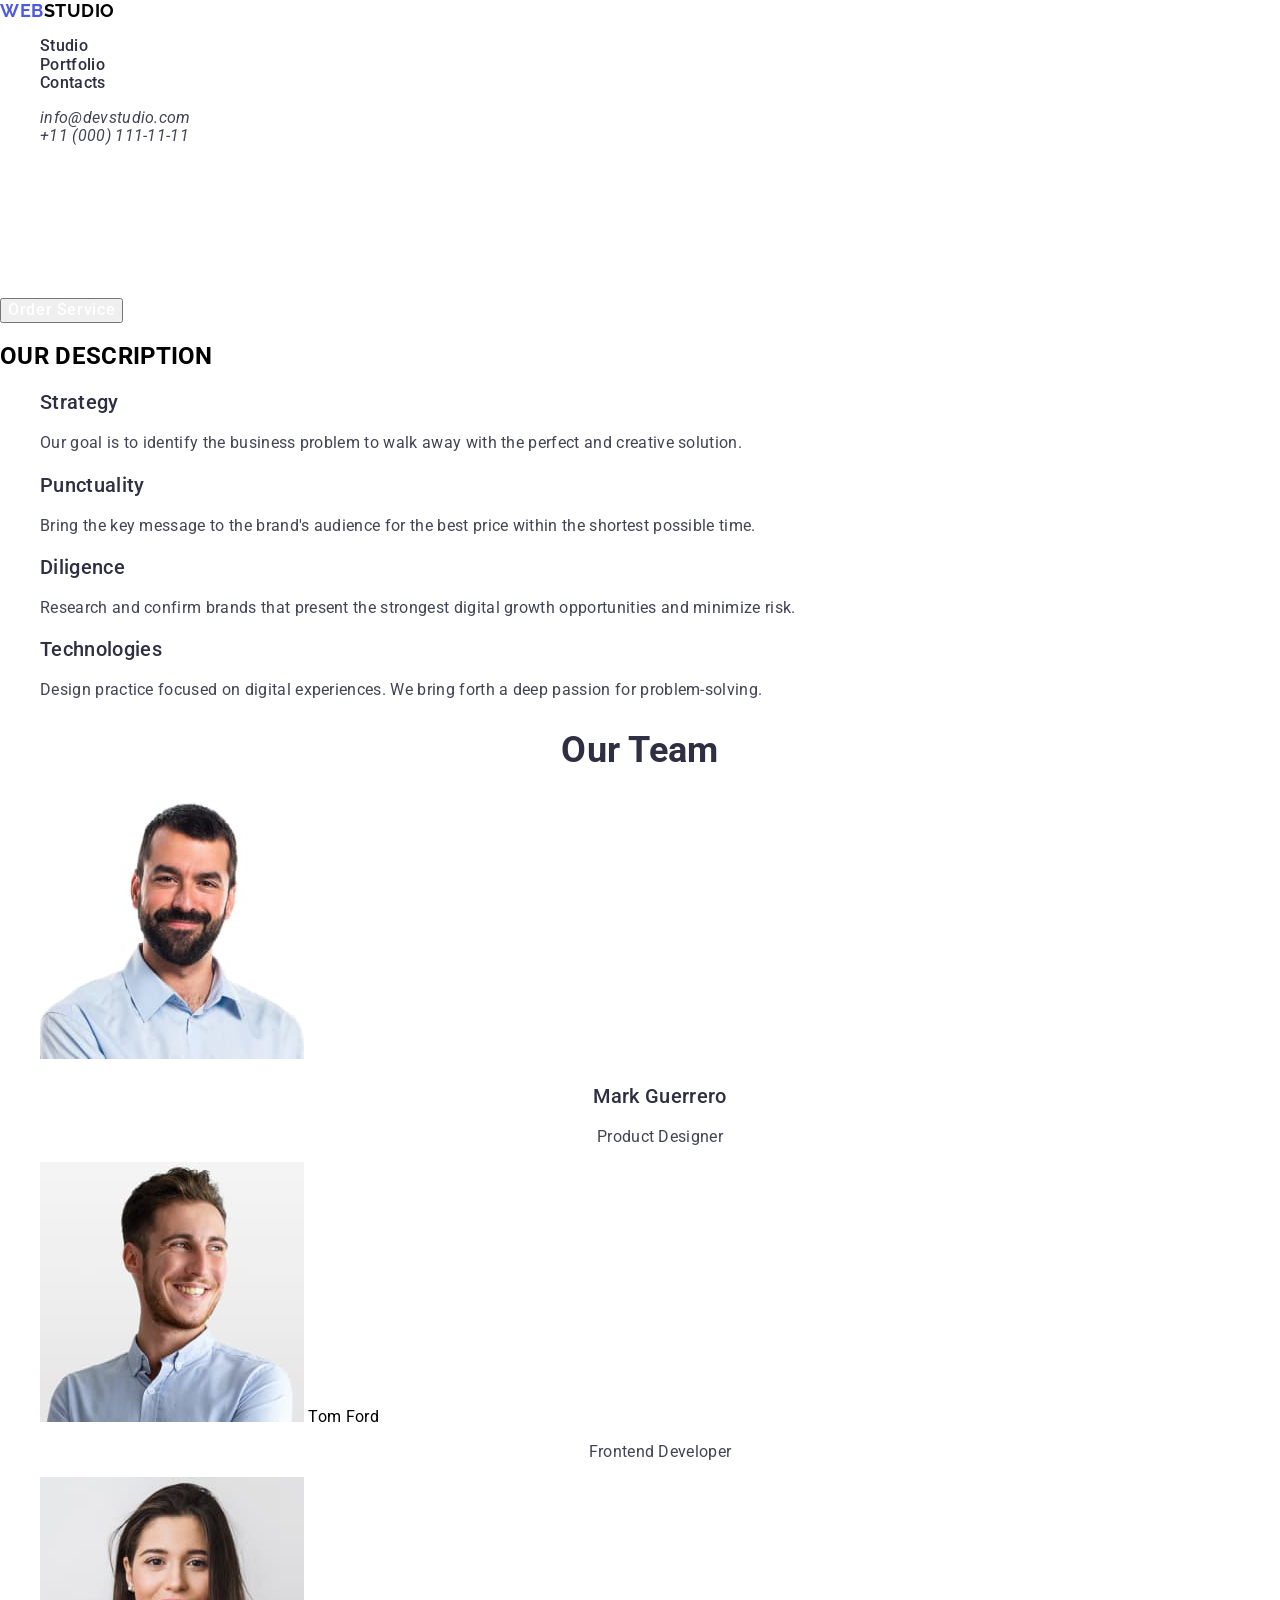
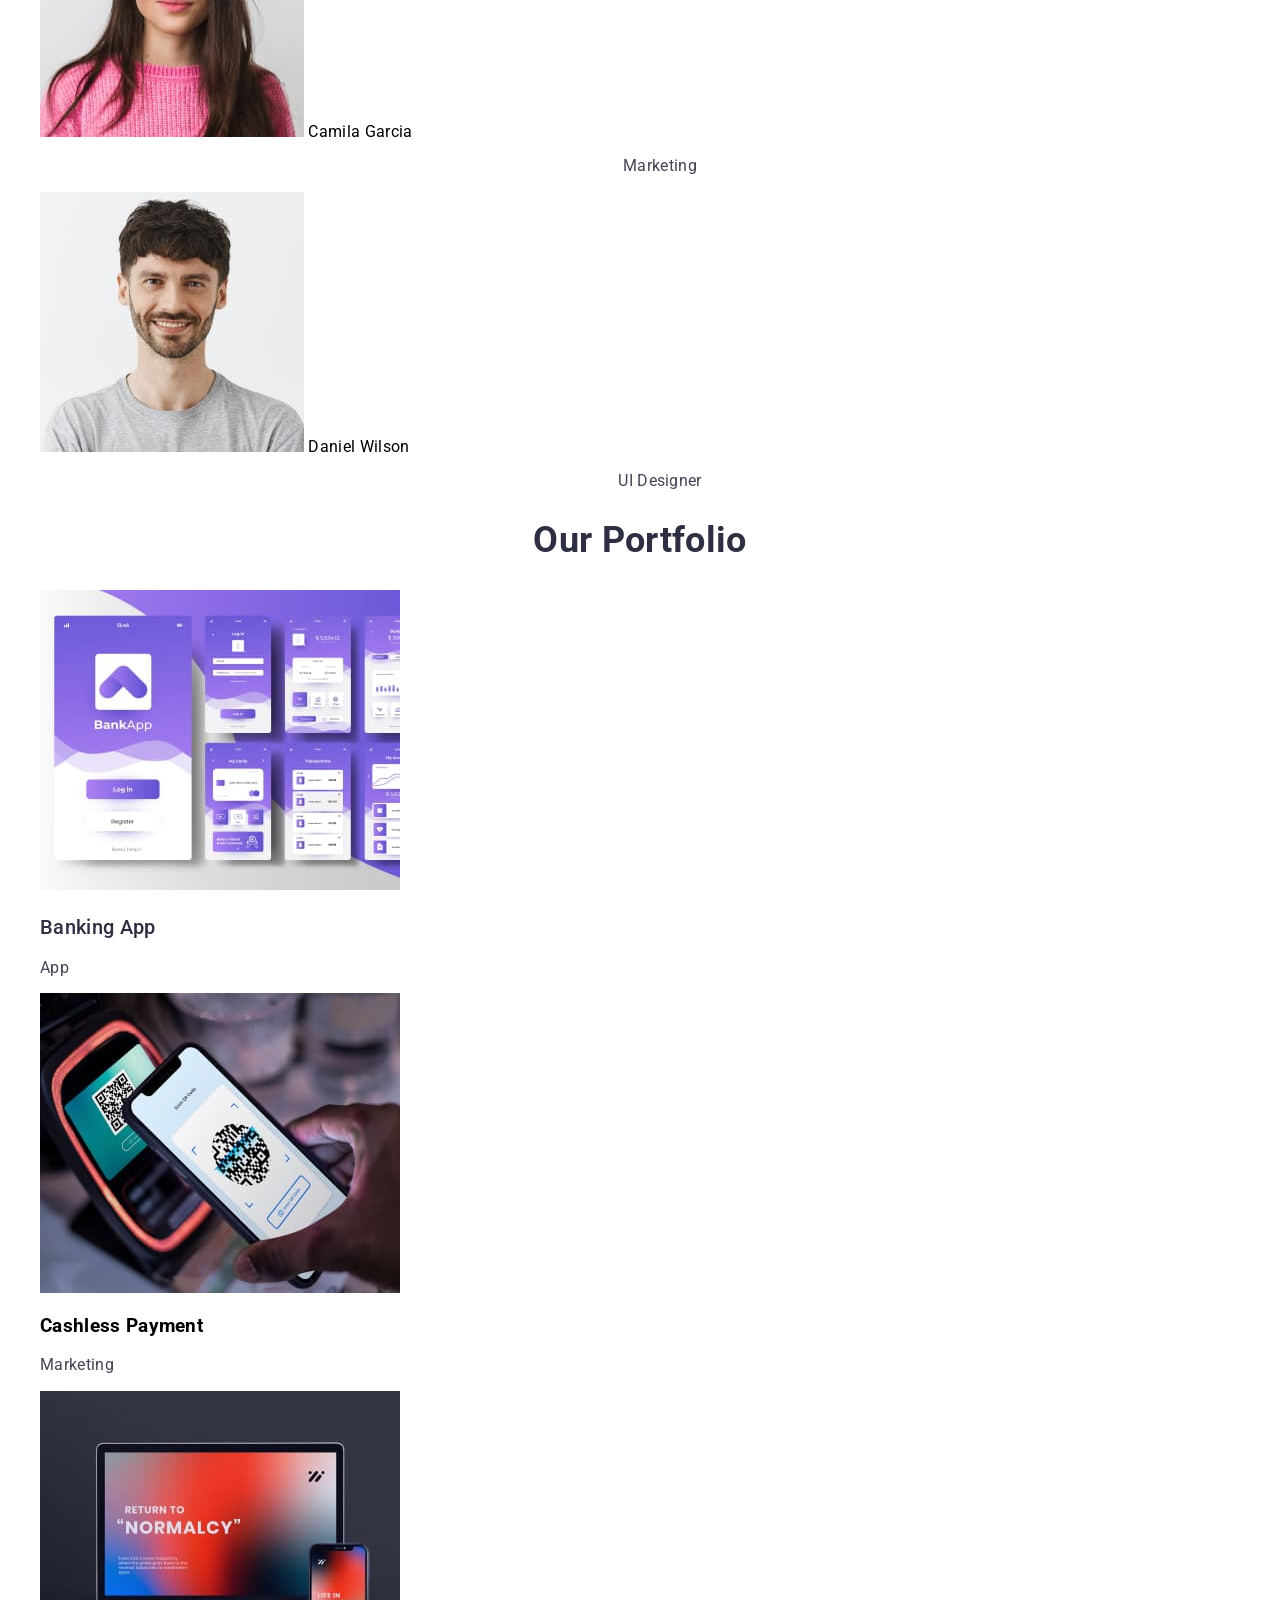
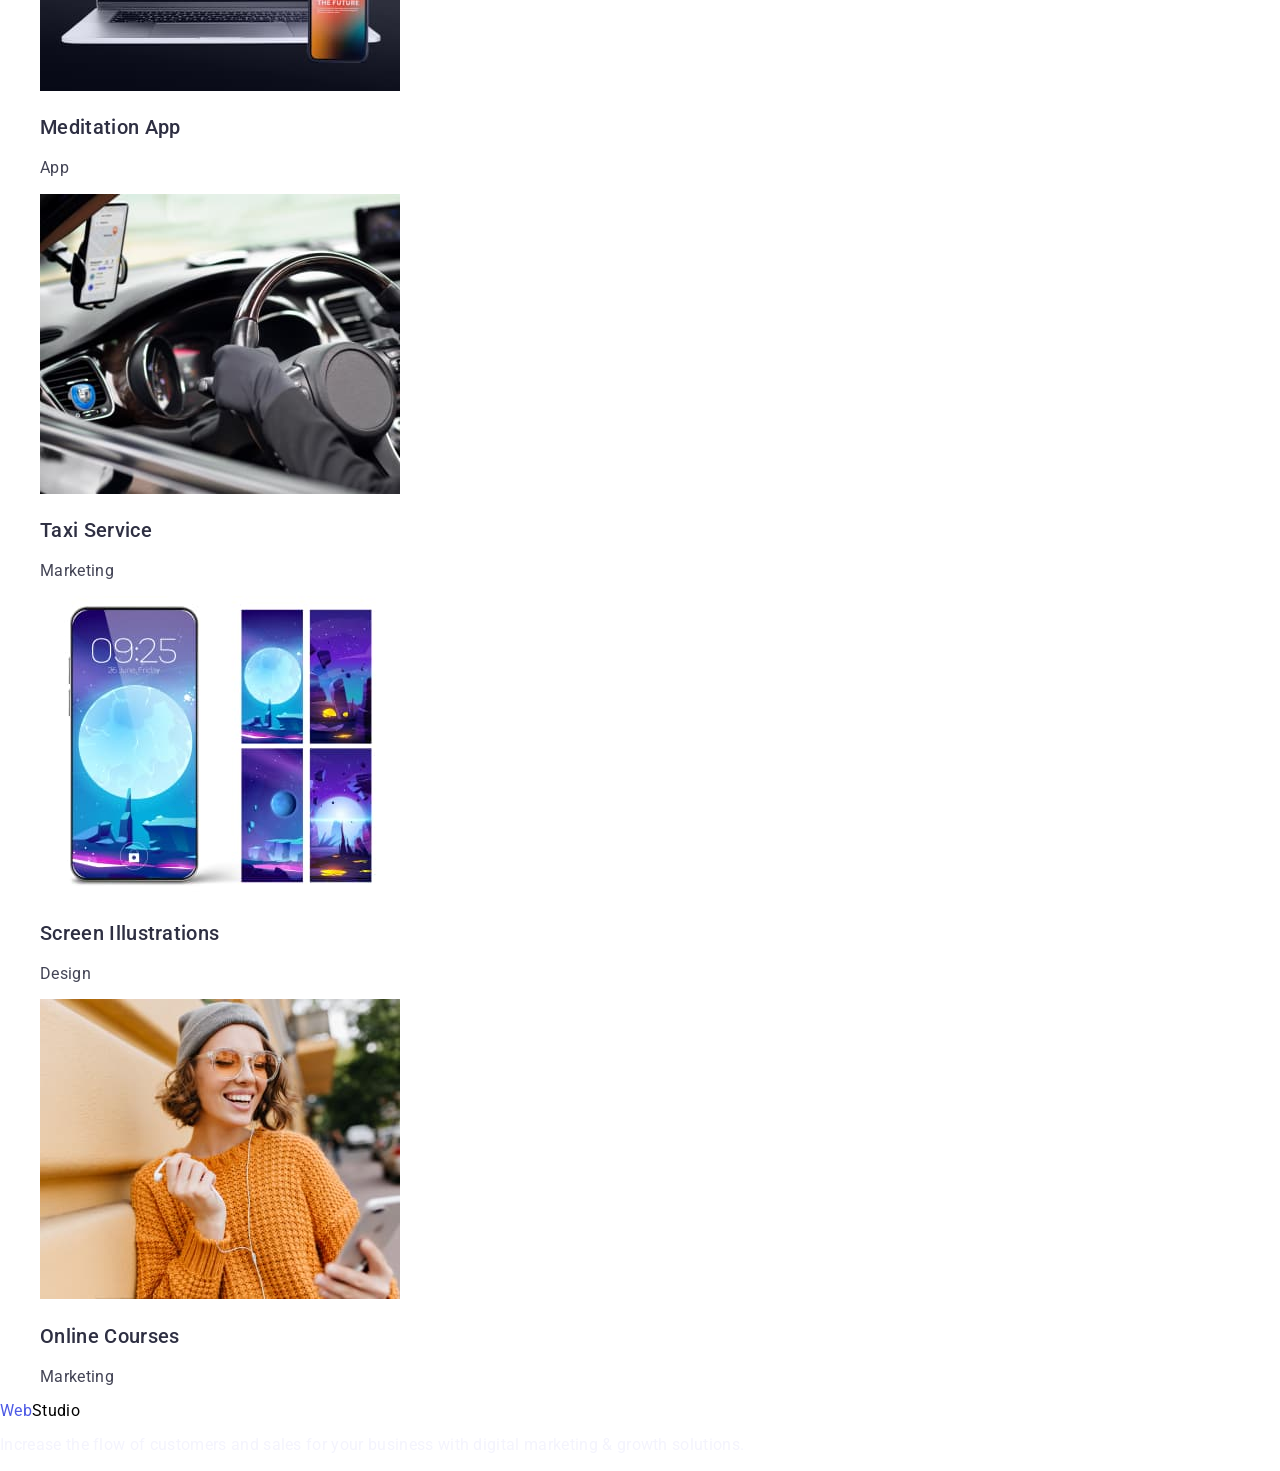
==== index.html @ 8660f46a "add all file" ====
<!DOCTYPE html>
<html lang="en">
  <head>
    <meta charset="UTF-8" />
    <meta name="viewport" content="width=device-width, initial-scale=1.0" />
    <title>Document</title>
    <link rel="preconnect" href="https://fonts.googleapis.com">
<link rel="preconnect" href="https://fonts.gstatic.com" crossorigin>
<link href="https://fonts.googleapis.com/css2?family=Raleway:wght@700&family=Roboto:wght@400;500;700&display=swap" rel="stylesheet">
 <link rel="stylesheet" href="https://cdnjs.cloudflare.com/ajax/libs/modern-normalize/3.0.1/modern-normalize.min.css"/>

 <link rel="stylesheet" href="./css/styles.css" />
   </head>
  <body>
    <!-- PAGE HEADER -->
    <header class="page-header">
      <nav class="page-nav">
        <a class="page-logo" href="./index.html">
          <span class="text-iris">Web</span>Studio
        </a>
        <ul class="menu">
          <li class="menu-item"><a class="menu-link" href="Studio">Studio</a></li>
          <li class="menu-item"><a class="menu-link" href="Portfolio">Portfolio</a></li>
          <li class="menu-item"><a class="menu-link" href="Contacts">Contacts</span></a></li>
        </ul>
      </nav>
      <address>
        <ul>
          <li>
            <a class="contacts" href="mailto:info@devstudio.com">info@devstudio.com</a>
          </li>
          <li>
            <a class="contacts" href="tel:+110001111111">+11 (000) 111-11-11</a>
          </li>
        </ul>
      </address>
    </header>

    <main>
      <section>
        <!-- HERO SECTION -->
        <h1 class="page-title">Effective Solutions for Your Business</h1>
        <button class="page-button" type="button">Order Service</button>
      </section>

      <section>
        <!-- OUR DESCRIPTION -->
        <h2>OUR DESCRIPTION</h2>
        <ul>
          <li>
            <h3 class="description-title">Strategy</h3>
            <p class="description-text">
              Our goal is to identify the business problem to walk away with the
              perfect and creative solution.
            </p>
          </li>
          <li>
            <h3 class="description-title">Punctuality</h3>
            <p class="description-text">
              Bring the key message to the brand's audience for the best price
              within the shortest possible time.
            </p>
          </li>
          <li>
            <h3 class="description-title">Diligence</h3>
            <p class="description-text">
              Research and confirm brands that present the strongest digital
              growth opportunities and minimize risk.
            </p>
          </li>
          <li>
            <h3 class="description-title">Technologies</h3>
            <p class="description-text">
              Design practice focused on digital experiences. We bring forth a
              deep passion for problem-solving.
            </p>
          </li>
        </ul>
      </section>

      <section>
        <!-- OUR TEAM -->
        <h2 class="title-team-portfolio">Our Team</h2>
        <ul>
          <li>
            <img
              src="./images/our-team/mark-guerrero.jpg"
              alt="Mark Guerrero avatar"
              width="264"
              height="260"
            />
            <h3 class="title-team-name">Mark Guerrero</h3>
            <p class="team-profession">Product Designer</p>
          </li>
          <li>
            <img
              src="./images/our-team/tom-ford.jpg"
              alt="Tom Ford avatar"
              width="264"
              height="260"
            />
            <h class="team-name"3>Tom Ford</h>
            <p class="team-profession">Frontend Developer</p>
          </li>
          <li>
            <img
              src="./images/our-team/camila-garcia.jpg"
              alt="Camila Garcia avatar"
              width="264"
              height="260"
            />
            <h class="team-name"3>Camila Garcia</h>
            <p class="team-profession">Marketing</p>
          </li>
          <li>
            <img
              src="./images/our-team/daniel-wilson.jpg"
              alt="Daniel Wilson avatar"
              width="264"
              height="260"
            />
            <h class="team-name"3>Daniel Wilson</h>
            <p class="team-profession">UI Designer</p>
          </li>
        </ul>
      </section>
      <section>
        <!-- OUR PORTFOLIO -->
        <h2 class="title-team-portfolio">Our Portfolio</h2>
      <ul>
        <li>
          <img src="./images/our-portfolio/banking-app.jpg" alt="Banking App"
          width: 360px;
height: 300px;>
          <h3 class="portfolio-subtitle">Banking App</h3>
            <p class="portfolio-description">App</p>
          </img>
        </li>
        <li>
          <img src="./images/our-portfolio/cashless-payment.jpg" alt="Cashless Payment"
          width: 360px;
height: 300px;>
          <h3>Cashless Payment</h3>
            <p class="portfolio-description">Marketing</p>
          </img>
        </li>
        <li>
          <img src="./images/our-portfolio/meditation-app.jpg" alt="Meditation App"
          width: 360px;
height: 300px;>
          <h3 class="portfolio-subtitle">Meditation App</h3>
            <p class="portfolio-description">App</p>
          </img>
        </li>
        <li>
          <img src="./images/our-portfolio/taxi-service.jpg" alt="Taxi Service"
          width: 360px;
height: 300px;>
          <h3 class="portfolio-subtitle">Taxi Service</h3>
            <p class="portfolio-description">Marketing</p>
          </img>
        </li>
        <li>
          <img src="./images/our-portfolio/screen-illustrations.jpg" alt="Screen Illustrations"
          width: 360px;
height: 300px;>
          <h3 class="portfolio-subtitle">Screen Illustrations</h3>
            <p class="portfolio-description">Design</p>
          </img>
        </li>
        <li>
          <img src="./images/our-portfolio/online-courses.jpg" alt="Online Courses"
          width: 360px;
height: 300px;>
          <h3 class="portfolio-subtitle">Online Courses</h3>
            <p class="portfolio-description">Marketing</p>
          </img>
        </li>
      </ul>
      </section>
    </main>

    <footer>
      <a href="./index.html"><span class="text-iris">Web</span>Studio</a>
      <p class="footer-text">
        Increase the flow of customers and sales for your business with digital
        marketing & growth solutions.
      </p>
    </footer>
  </body>
</html>
---- css/styles.css ----
ul,
ol {
  list-style-type: none;
}

a {
  color: inherit;
  text-decoration: none;
}

button {
  cursor: pointer;
}

body {
  font-family: "Roboto", sans-serif;
  background: #fff;
  letter-spacing: 0.02em;
}

.page-logo {
  font-family: "Raleway", sans-serif;
  font-weight: 700;
  font-size: 18px;
  line-height: 1.17;
  letter-spacing: 0.03em;
  text-transform: uppercase;
}
.text-iris {
  color: #4d5ae5;
}

/* ======= HEADER STYLES ====== */

.menu-link {
  font-weight: 500;
  color: #2e2f42;
}
.menu-link:hover,
.menu-link:focus {
  color: #404bbf;
}

.contacts {
  letter-spacing: 0.02em;
  color: #434455;
}
.contacts:hover {
  color: #404bbf;
}

/* ======= /HEADER STYLES ====== */

/* ======= HERO STYLES ====== */

.page-title {
  font-weight: 700;
  font-size: 56px;
  line-height: 1.07143;
  text-align: center;
  color: #fff;
}

.page-button {
  font-weight: 500;
  letter-spacing: 0.04em;
  color: #fff;
}

.description-title {
  font-weight: 500;
  font-size: 20px;
  line-height: 1.2;
  color: #2e2f42;
}

.description-text {
  color: #434455;
}

.title-team-portfolio {
  font-weight: 700;
  font-size: 36px;
  line-height: 1.11111;
  text-align: center;
  color: #2e2f42;
}

.title-team-name {
  font-weight: 500;
  font-size: 20px;
  line-height: 1.2;
  text-align: center;
  color: #2e2f42;
}

.team-profession {
  text-align: center;
  color: #434455;
}

.portfolio-subtitle {
  font-weight: 500;
  font-size: 20px;
  line-height: 1.2;
  color: #2e2f42;
}

.portfolio-description {
  color: #434455;
}
/* ======= /HERO STYLES ====== */

/* ======= FOOTER STYLES ====== */

.footer-text {
  color: #f4f4fd;
}
/* ======= /FOOTER STYLES ====== */
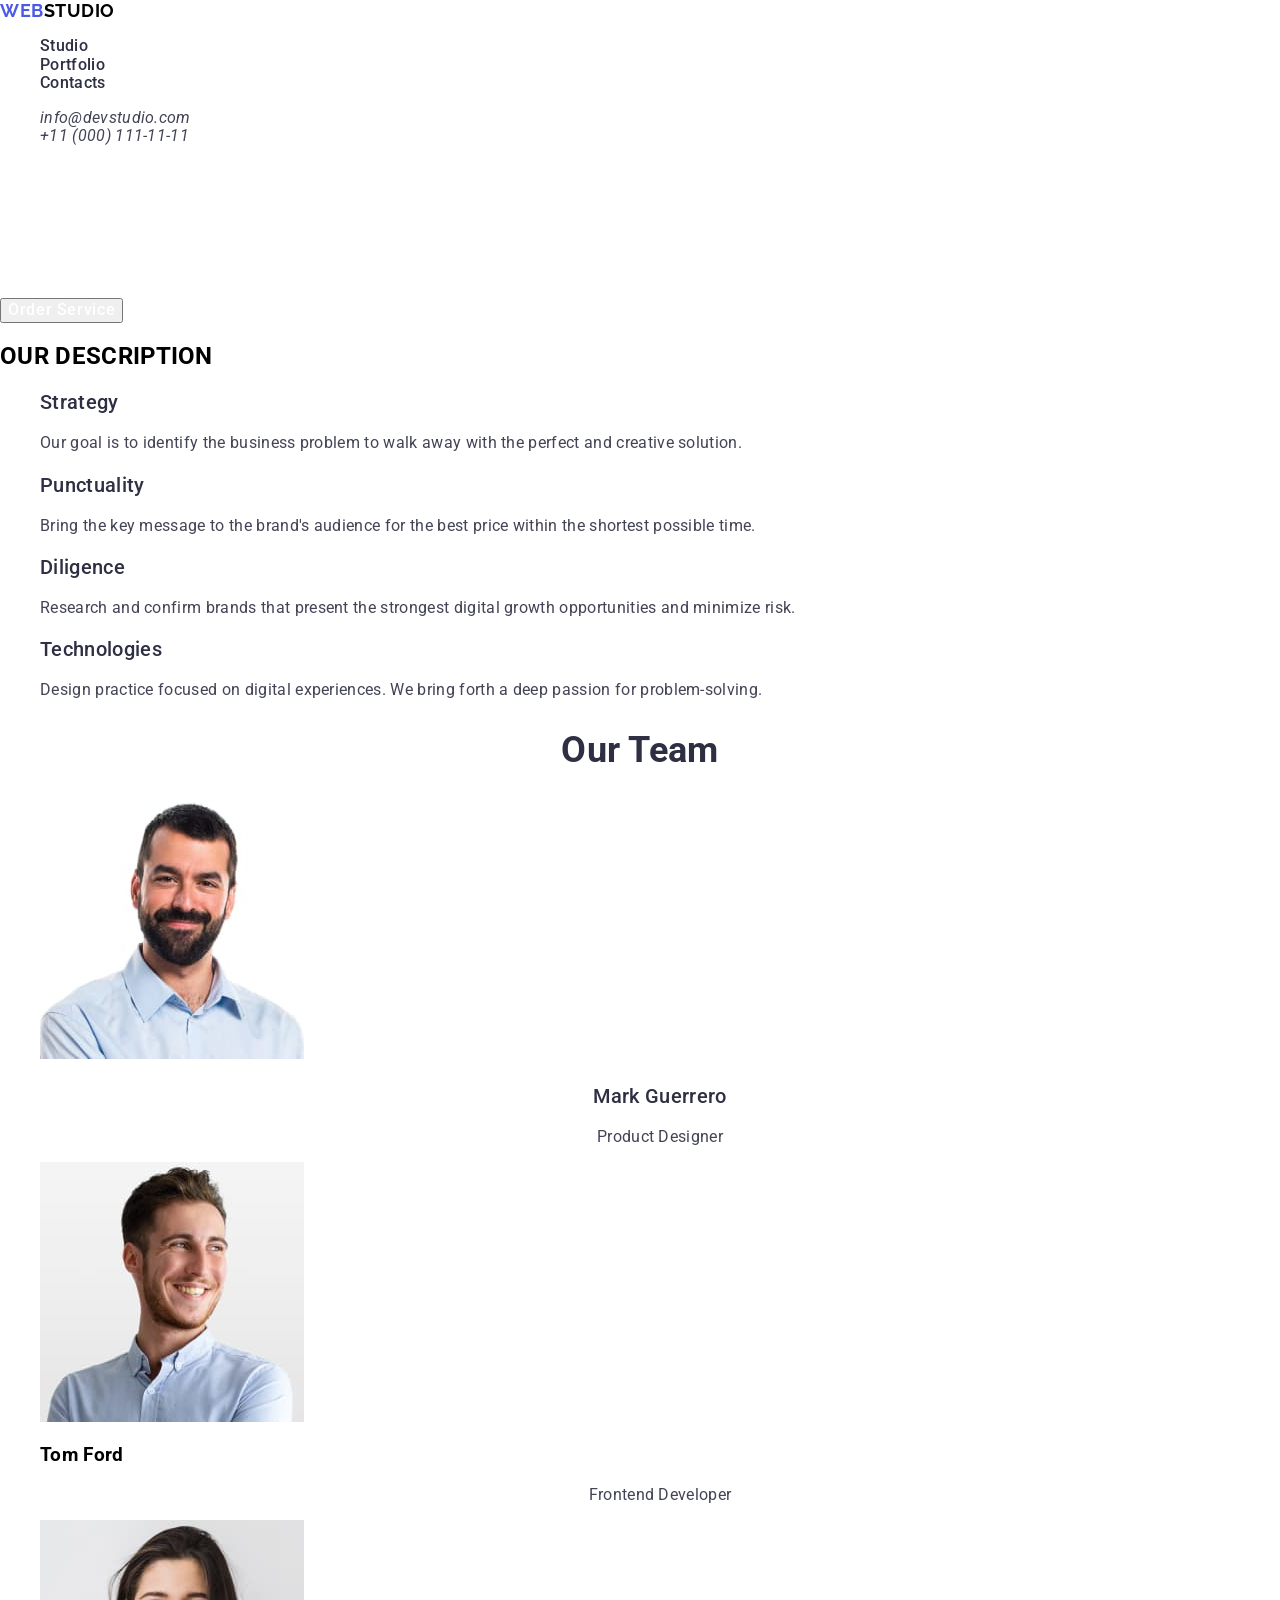
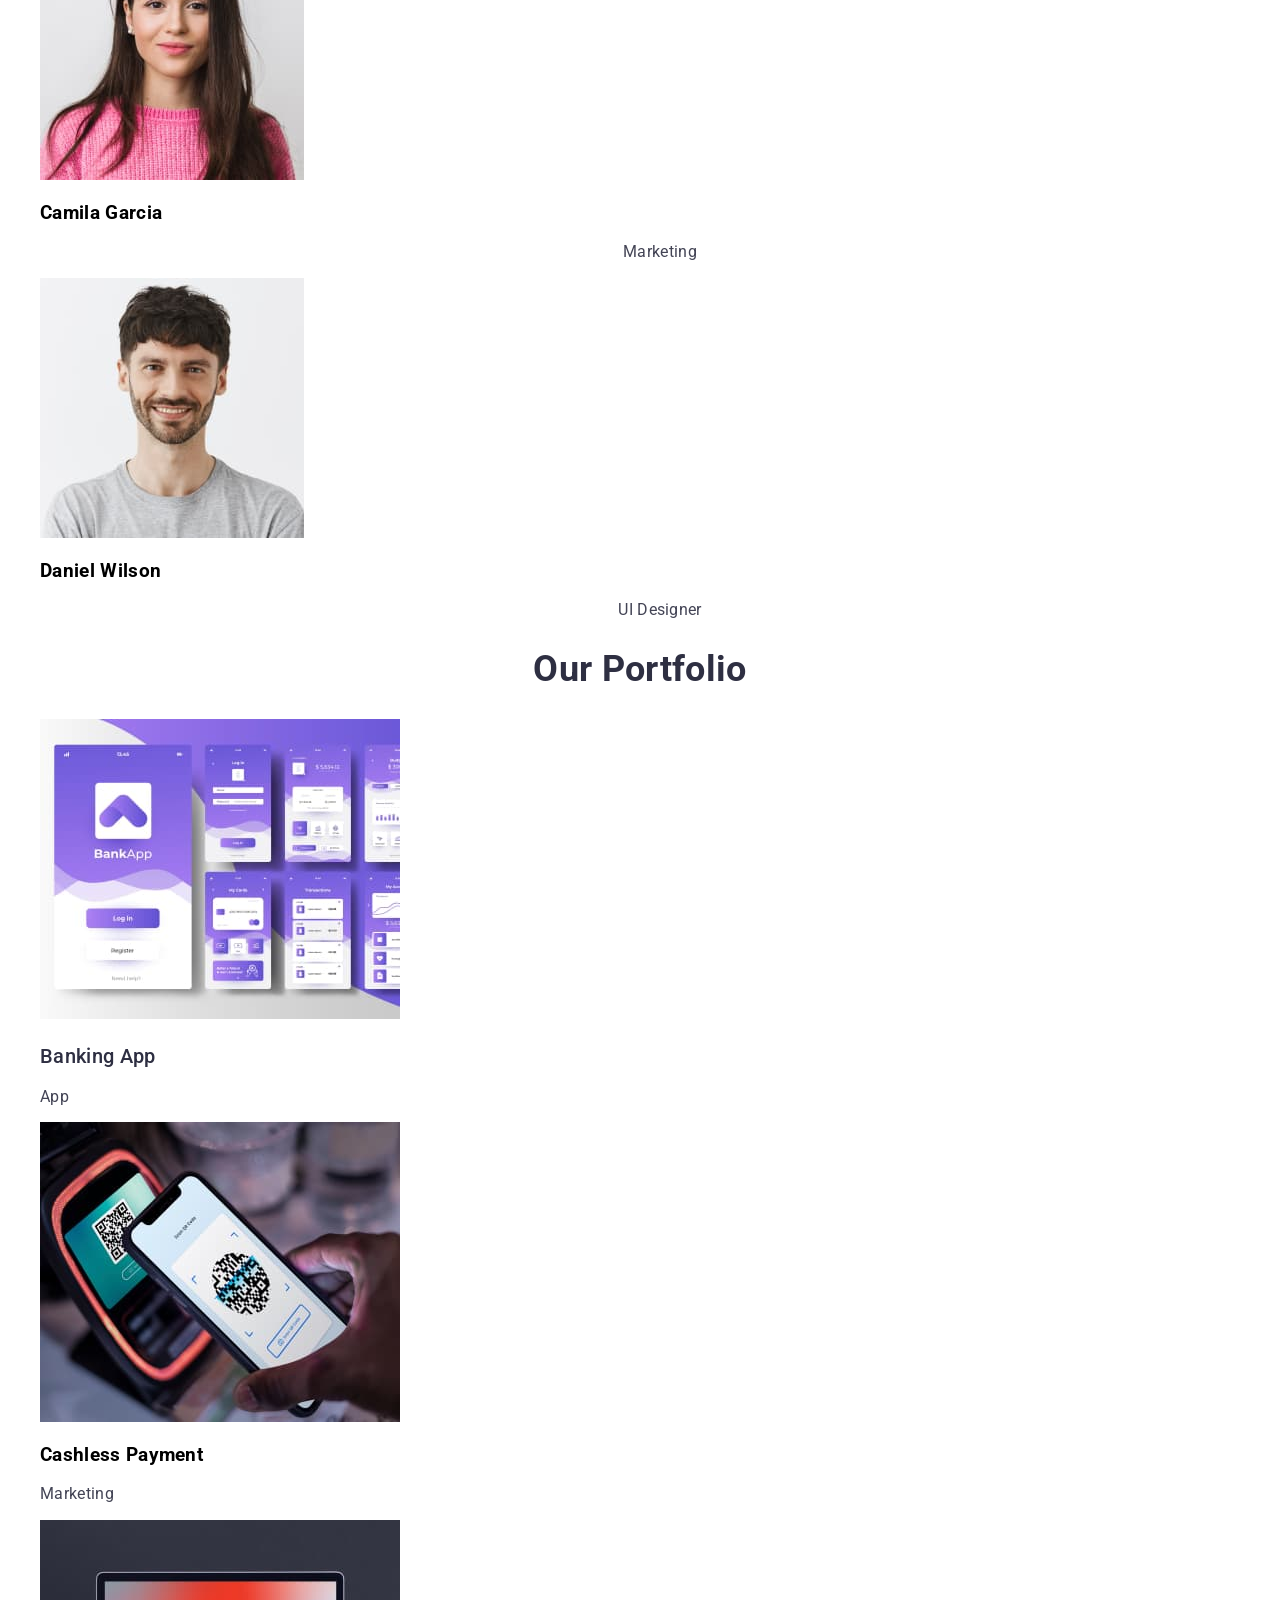
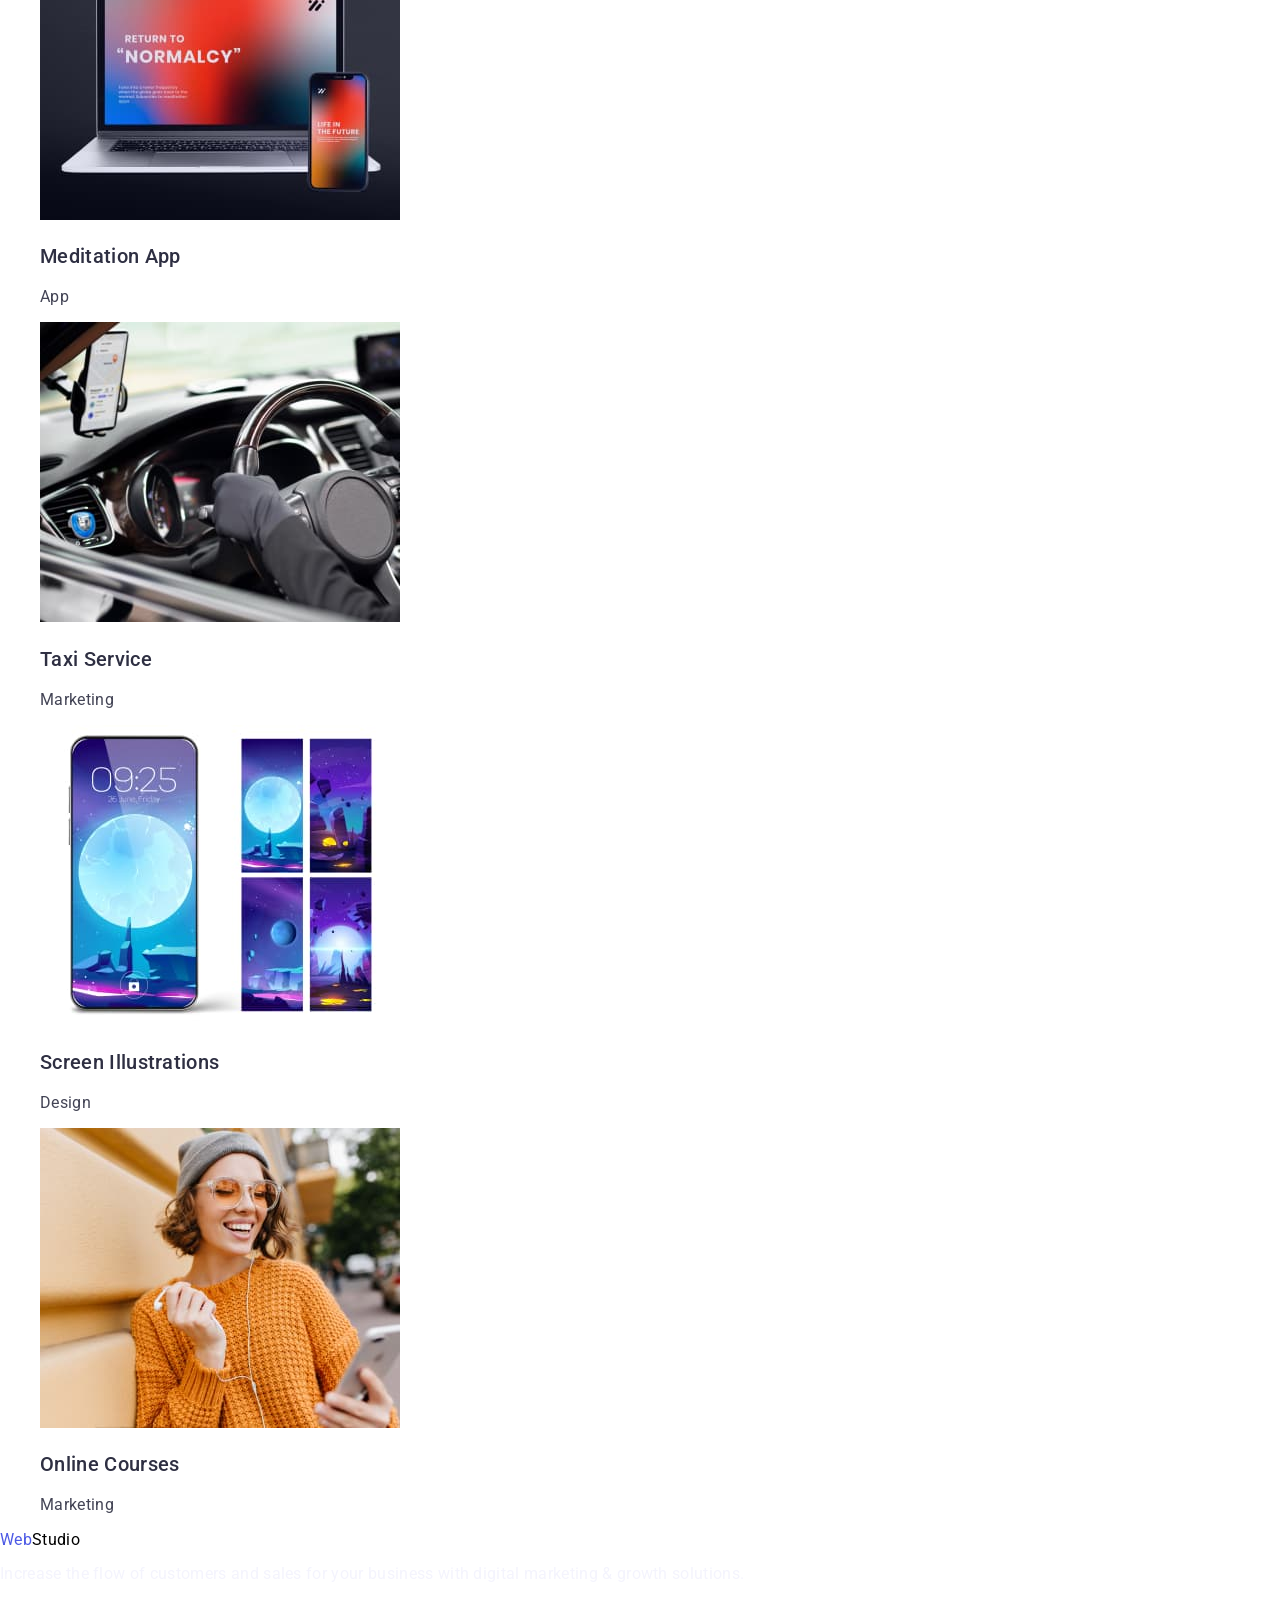
==== commit 45949f34: "add index file" ====
--- a/index.html
+++ b/index.html
@@ -4,13 +4,19 @@
     <meta charset="UTF-8" />
     <meta name="viewport" content="width=device-width, initial-scale=1.0" />
     <title>Document</title>
-    <link rel="preconnect" href="https://fonts.googleapis.com">
-<link rel="preconnect" href="https://fonts.gstatic.com" crossorigin>
-<link href="https://fonts.googleapis.com/css2?family=Raleway:wght@700&family=Roboto:wght@400;500;700&display=swap" rel="stylesheet">
- <link rel="stylesheet" href="https://cdnjs.cloudflare.com/ajax/libs/modern-normalize/3.0.1/modern-normalize.min.css"/>
-
- <link rel="stylesheet" href="./css/styles.css" />
-   </head>
+    <link rel="preconnect" href="https://fonts.googleapis.com" />
+    <link rel="preconnect" href="https://fonts.gstatic.com" crossorigin />
+    <link
+      href="https://fonts.googleapis.com/css2?family=Raleway:wght@700&family=Roboto:wght@400;500;700&display=swap"
+      rel="stylesheet"
+    />
+    <link
+      rel="stylesheet"
+      href="https://cdnjs.cloudflare.com/ajax/libs/modern-normalize/3.0.1/modern-normalize.min.css"
+    />
+
+    <link rel="stylesheet" href="./css/styles.css" />
+  </head>
   <body>
     <!-- PAGE HEADER -->
     <header class="page-header">
@@ -19,15 +25,23 @@
           <span class="text-iris">Web</span>Studio
         </a>
         <ul class="menu">
-          <li class="menu-item"><a class="menu-link" href="Studio">Studio</a></li>
-          <li class="menu-item"><a class="menu-link" href="Portfolio">Portfolio</a></li>
-          <li class="menu-item"><a class="menu-link" href="Contacts">Contacts</span></a></li>
+          <li class="menu-item">
+            <a class="menu-link" href="Studio">Studio</a>
+          </li>
+          <li class="menu-item">
+            <a class="menu-link" href="Portfolio">Portfolio</a>
+          </li>
+          <li class="menu-item">
+            <a class="menu-link" href="Contacts">Contacts</a>
+          </li>
         </ul>
       </nav>
       <address>
         <ul>
           <li>
-            <a class="contacts" href="mailto:info@devstudio.com">info@devstudio.com</a>
+            <a class="contacts" href="mailto:info@devstudio.com"
+              >info@devstudio.com</a
+            >
           </li>
           <li>
             <a class="contacts" href="tel:+110001111111">+11 (000) 111-11-11</a>
@@ -99,7 +113,7 @@
               width="264"
               height="260"
             />
-            <h class="team-name"3>Tom Ford</h>
+            <h3 class="team-name">Tom Ford</h3>
             <p class="team-profession">Frontend Developer</p>
           </li>
           <li>
@@ -109,7 +123,7 @@
               width="264"
               height="260"
             />
-            <h class="team-name"3>Camila Garcia</h>
+            <h3 class="team-name">Camila Garcia</h3>
             <p class="team-profession">Marketing</p>
           </li>
           <li>
@@ -119,7 +133,7 @@
               width="264"
               height="260"
             />
-            <h class="team-name"3>Daniel Wilson</h>
+            <h3 class="team-name">Daniel Wilson</h3>
             <p class="team-profession">UI Designer</p>
           </li>
         </ul>
@@ -127,56 +141,68 @@
       <section>
         <!-- OUR PORTFOLIO -->
         <h2 class="title-team-portfolio">Our Portfolio</h2>
-      <ul>
-        <li>
-          <img src="./images/our-portfolio/banking-app.jpg" alt="Banking App"
-          width: 360px;
-height: 300px;>
-          <h3 class="portfolio-subtitle">Banking App</h3>
+        <ul>
+          <li>
+            <img
+              src="./images/our-portfolio/banking-app.jpg"
+              alt="Banking App"
+              width="360"
+              height="300"
+            />
+            <h3 class="portfolio-subtitle">Banking App</h3>
             <p class="portfolio-description">App</p>
-          </img>
-        </li>
-        <li>
-          <img src="./images/our-portfolio/cashless-payment.jpg" alt="Cashless Payment"
-          width: 360px;
-height: 300px;>
-          <h3>Cashless Payment</h3>
+          </li>
+          <li>
+            <img
+              src="./images/our-portfolio/cashless-payment.jpg"
+              alt="Cashless Payment"
+              width="360"
+              height="300"
+            />
+            <h3>Cashless Payment</h3>
             <p class="portfolio-description">Marketing</p>
-          </img>
-        </li>
-        <li>
-          <img src="./images/our-portfolio/meditation-app.jpg" alt="Meditation App"
-          width: 360px;
-height: 300px;>
-          <h3 class="portfolio-subtitle">Meditation App</h3>
+          </li>
+          <li>
+            <img
+              src="./images/our-portfolio/meditation-app.jpg"
+              alt="Meditation App"
+              width="360"
+              height="300"
+            />
+            <h3 class="portfolio-subtitle">Meditation App</h3>
             <p class="portfolio-description">App</p>
-          </img>
-        </li>
-        <li>
-          <img src="./images/our-portfolio/taxi-service.jpg" alt="Taxi Service"
-          width: 360px;
-height: 300px;>
-          <h3 class="portfolio-subtitle">Taxi Service</h3>
+          </li>
+          <li>
+            <img
+              src="./images/our-portfolio/taxi-service.jpg"
+              alt="Taxi Service"
+              width="360"
+              height="300"
+            />
+            <h3 class="portfolio-subtitle">Taxi Service</h3>
             <p class="portfolio-description">Marketing</p>
-          </img>
-        </li>
-        <li>
-          <img src="./images/our-portfolio/screen-illustrations.jpg" alt="Screen Illustrations"
-          width: 360px;
-height: 300px;>
-          <h3 class="portfolio-subtitle">Screen Illustrations</h3>
+          </li>
+          <li>
+            <img
+              src="./images/our-portfolio/screen-illustrations.jpg"
+              alt="Screen Illustrations"
+              width="360"
+              height="300"
+            />
+            <h3 class="portfolio-subtitle">Screen Illustrations</h3>
             <p class="portfolio-description">Design</p>
-          </img>
-        </li>
-        <li>
-          <img src="./images/our-portfolio/online-courses.jpg" alt="Online Courses"
-          width: 360px;
-height: 300px;>
-          <h3 class="portfolio-subtitle">Online Courses</h3>
+          </li>
+          <li>
+            <img
+              src="./images/our-portfolio/online-courses.jpg"
+              alt="Online Courses"
+              width="360"
+              height="300"
+            />
+            <h3 class="portfolio-subtitle">Online Courses</h3>
             <p class="portfolio-description">Marketing</p>
-          </img>
-        </li>
-      </ul>
+          </li>
+        </ul>
       </section>
     </main>
 
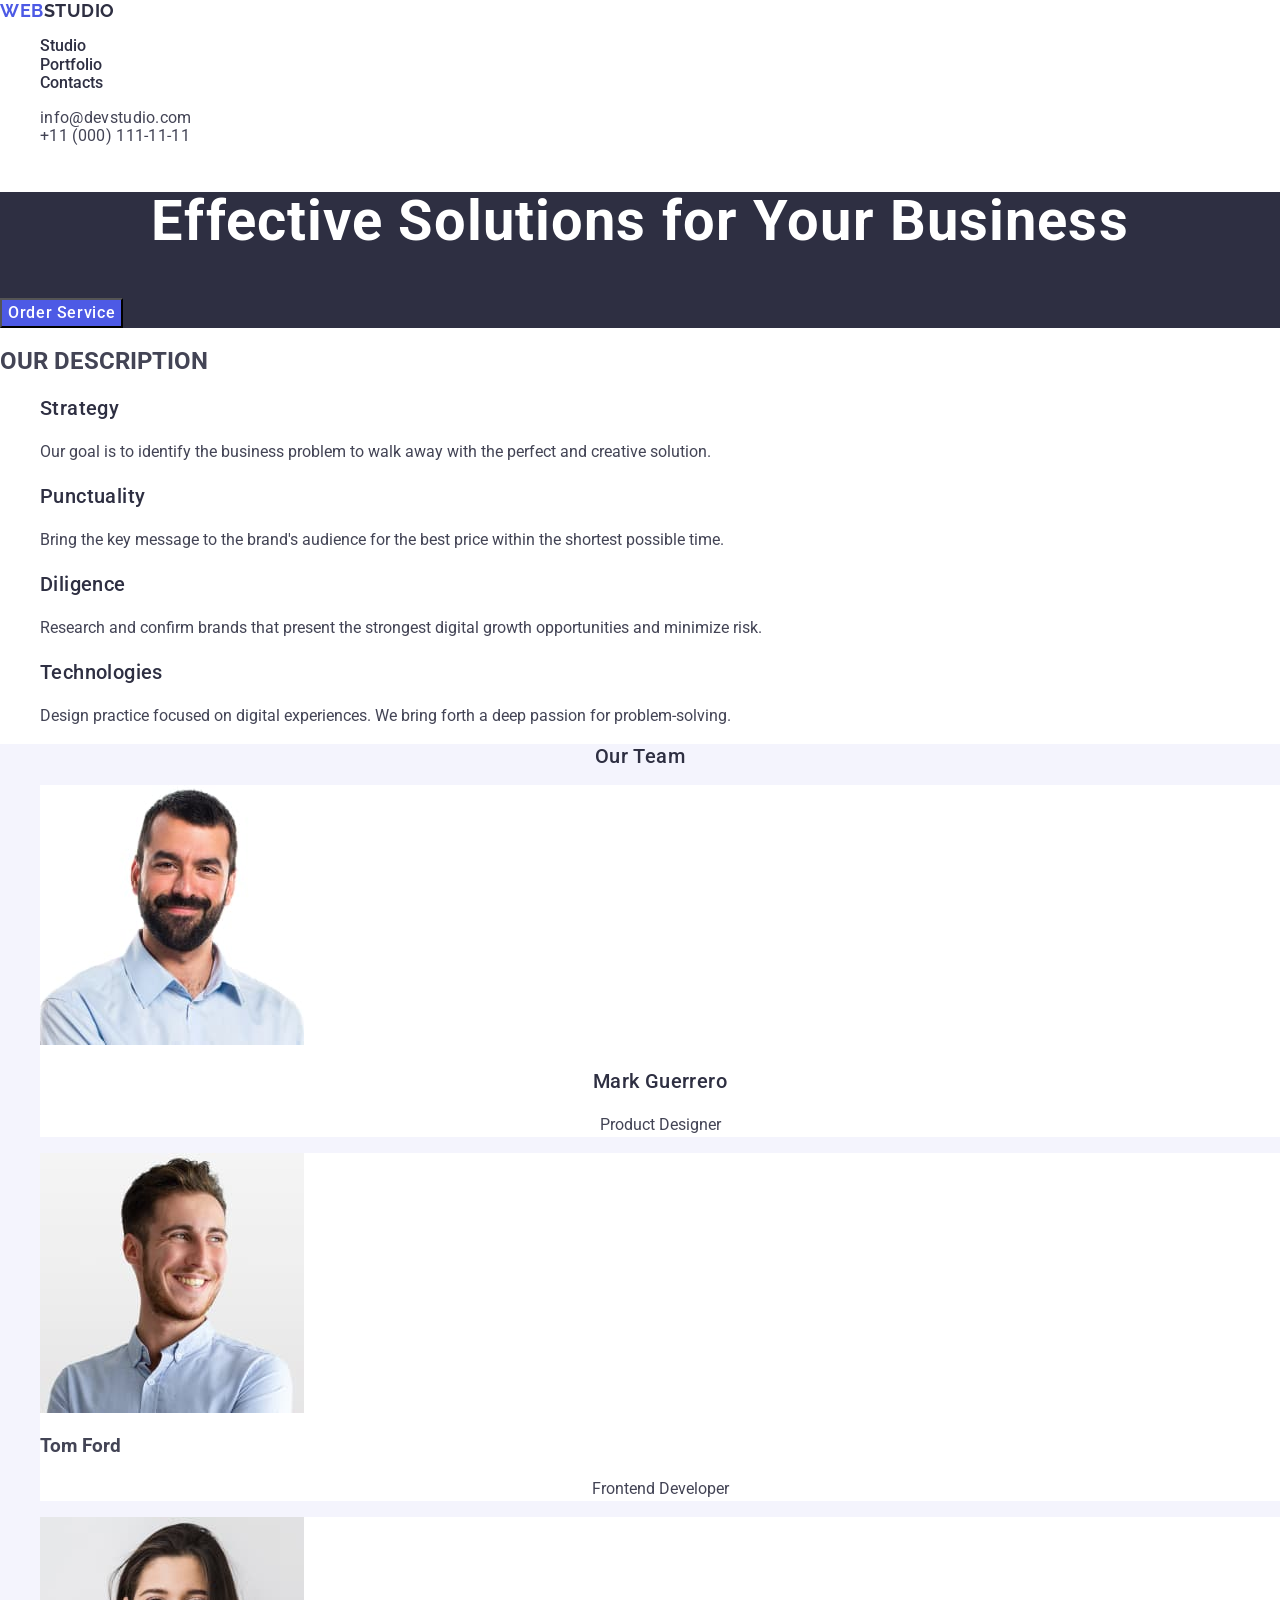
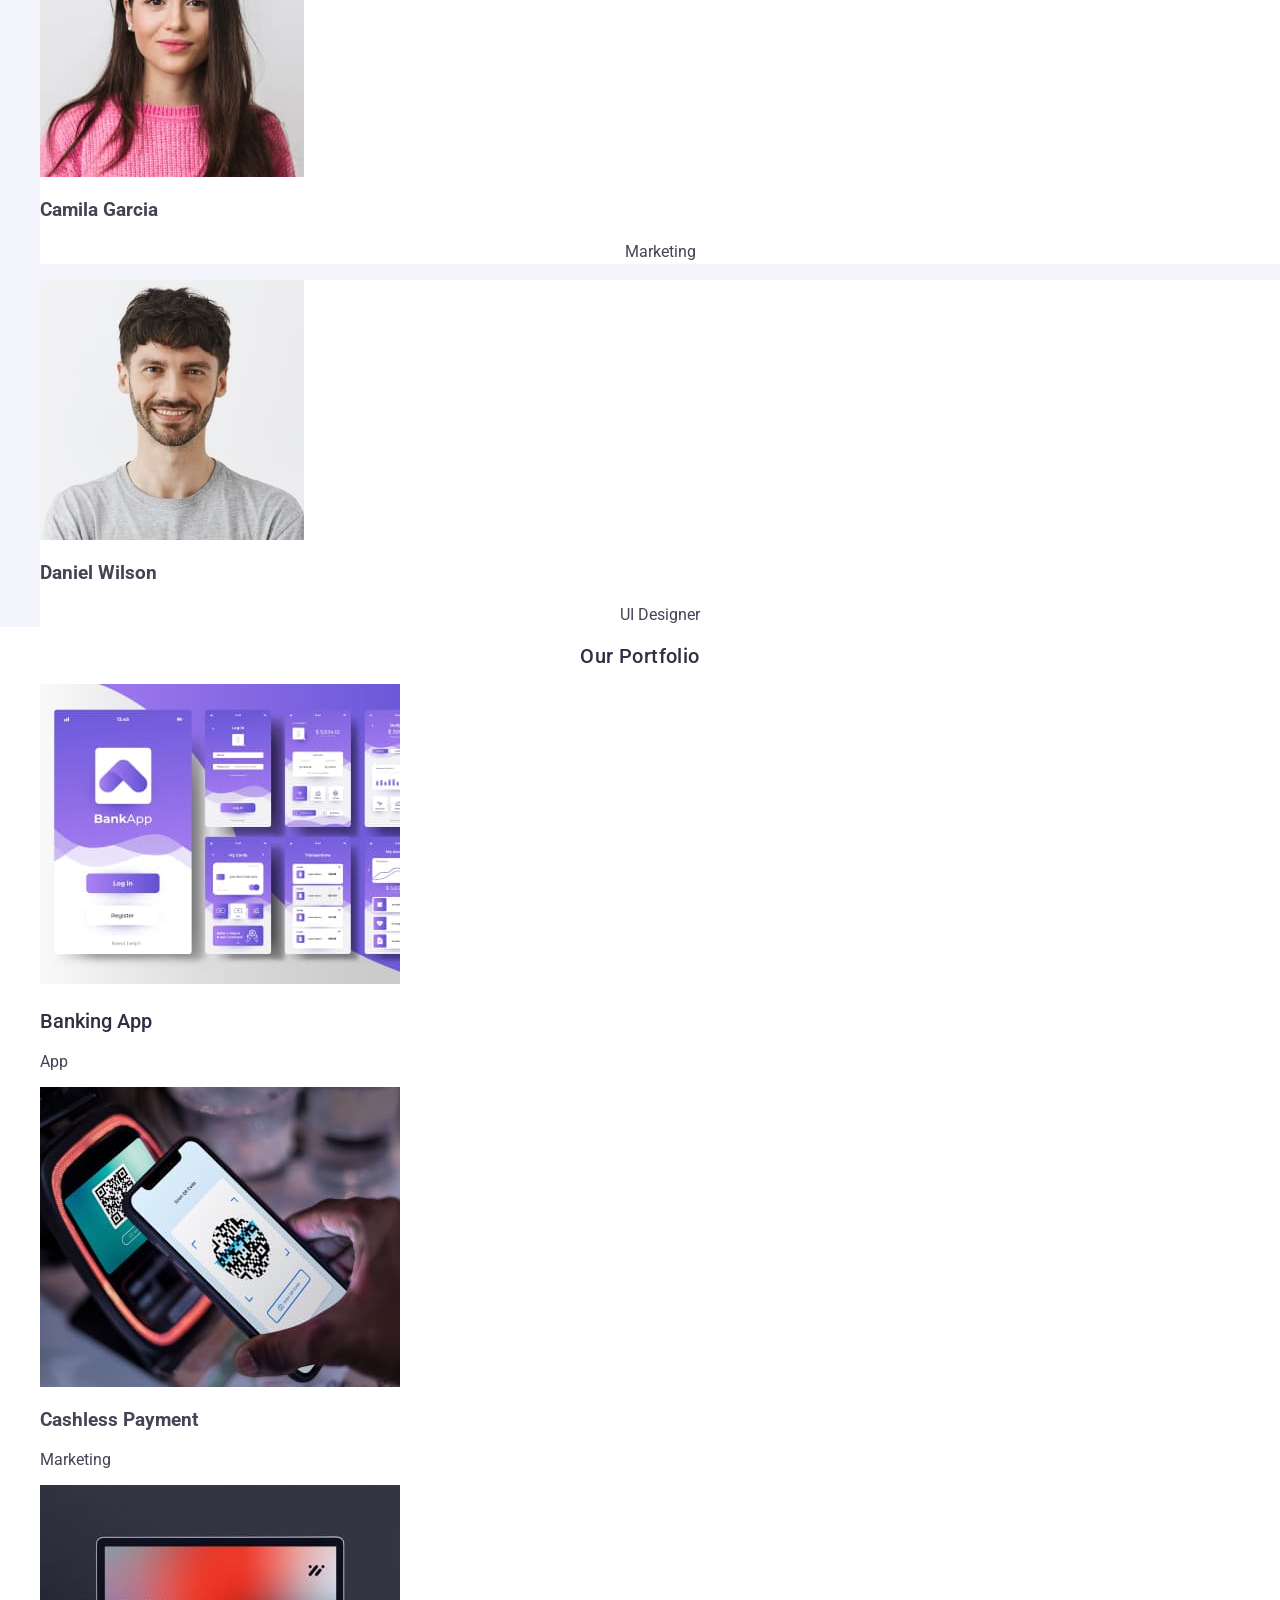
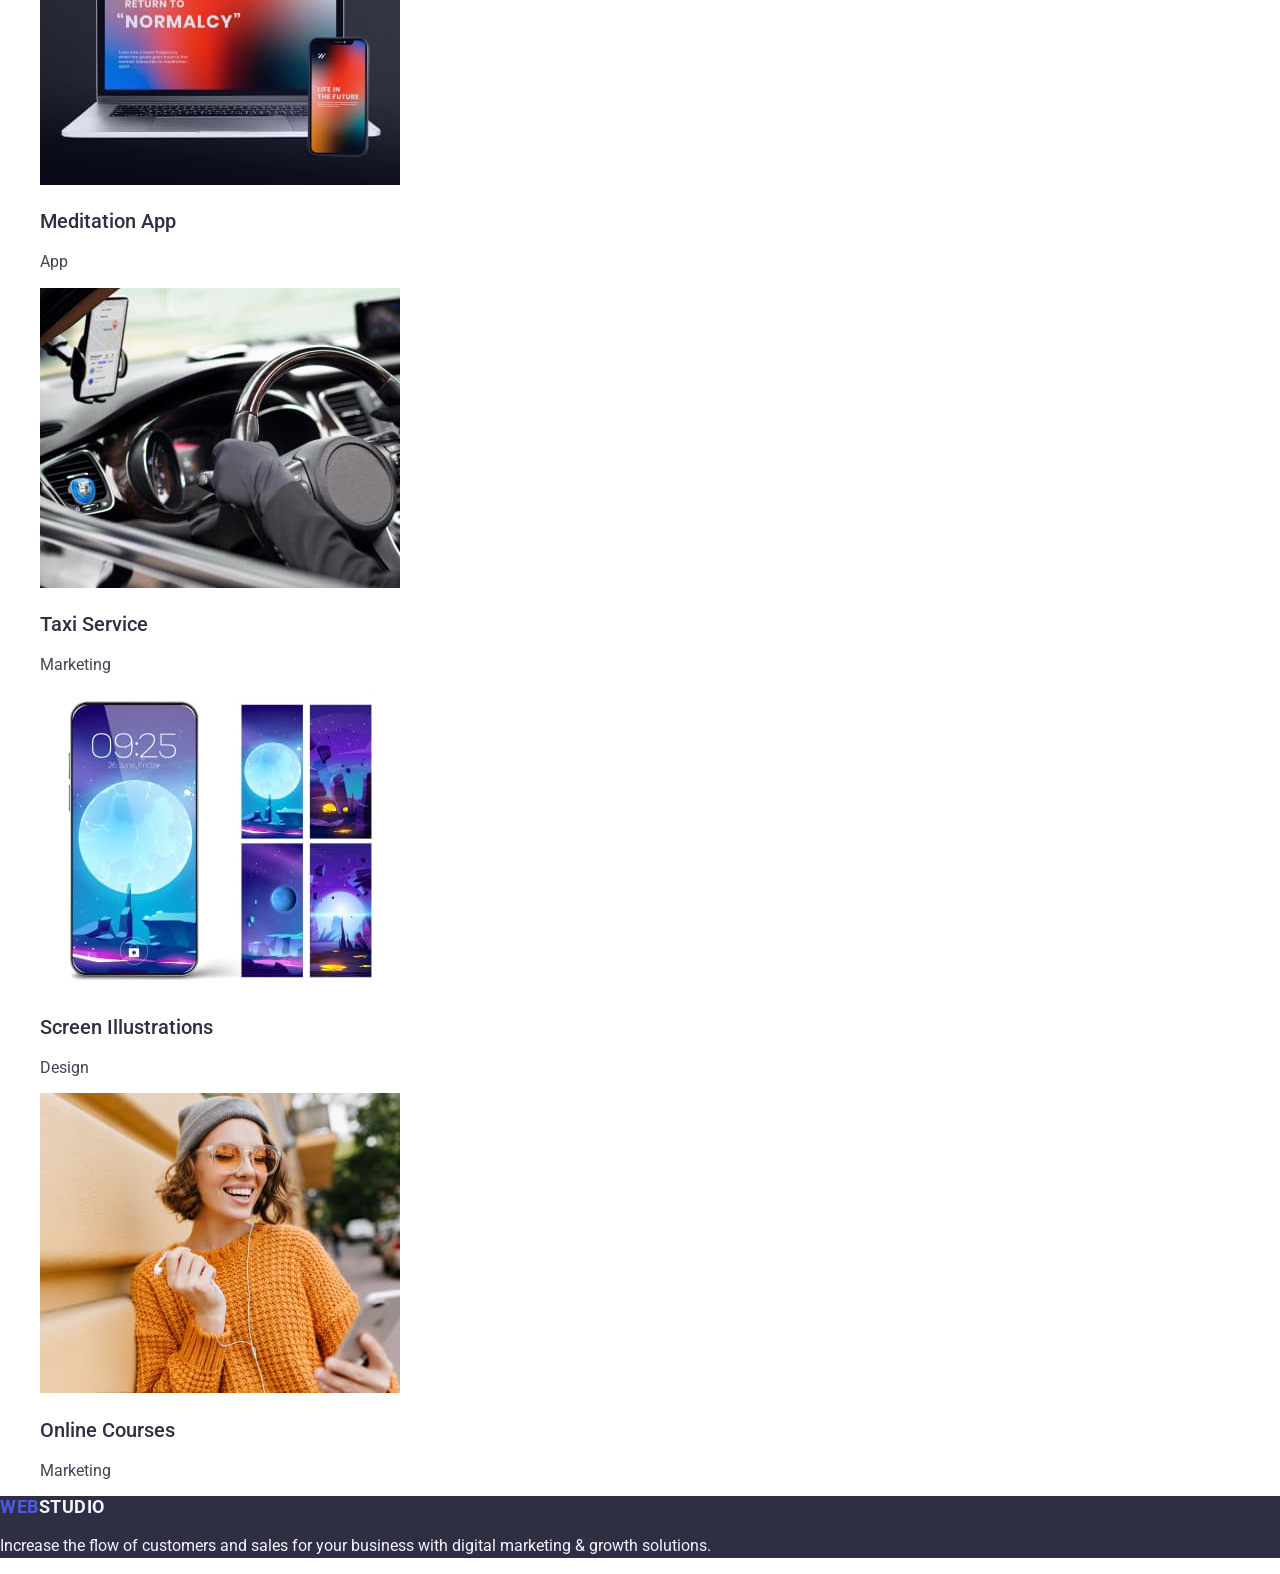
==== commit 8a04b72b: "add all file" ====
--- a/index.html
+++ b/index.html
@@ -21,8 +21,8 @@
     <!-- PAGE HEADER -->
     <header class="page-header">
       <nav class="page-nav">
-        <a class="page-logo" href="./index.html">
-          <span class="text-iris">Web</span>Studio
+        <a class="page-logo" href="./index.html"
+          >Web<span class="page-logo-studio">Studio</span>
         </a>
         <ul class="menu">
           <li class="menu-item">
@@ -51,7 +51,7 @@
     </header>
 
     <main>
-      <section>
+      <section class="hero-section">
         <!-- HERO SECTION -->
         <h1 class="page-title">Effective Solutions for Your Business</h1>
         <button class="page-button" type="button">Order Service</button>
@@ -92,11 +92,11 @@
         </ul>
       </section>
 
-      <section>
+      <section class="our-team">
         <!-- OUR TEAM -->
         <h2 class="title-team-portfolio">Our Team</h2>
         <ul>
-          <li>
+          <li class="our-team-background">
             <img
               src="./images/our-team/mark-guerrero.jpg"
               alt="Mark Guerrero avatar"
@@ -106,7 +106,7 @@
             <h3 class="title-team-name">Mark Guerrero</h3>
             <p class="team-profession">Product Designer</p>
           </li>
-          <li>
+          <li class="our-team-background">
             <img
               src="./images/our-team/tom-ford.jpg"
               alt="Tom Ford avatar"
@@ -116,7 +116,7 @@
             <h3 class="team-name">Tom Ford</h3>
             <p class="team-profession">Frontend Developer</p>
           </li>
-          <li>
+          <li class="our-team-background">
             <img
               src="./images/our-team/camila-garcia.jpg"
               alt="Camila Garcia avatar"
@@ -126,7 +126,7 @@
             <h3 class="team-name">Camila Garcia</h3>
             <p class="team-profession">Marketing</p>
           </li>
-          <li>
+          <li class="our-team-background">
             <img
               src="./images/our-team/daniel-wilson.jpg"
               alt="Daniel Wilson avatar"
@@ -206,8 +206,10 @@
       </section>
     </main>
 
-    <footer>
-      <a href="./index.html"><span class="text-iris">Web</span>Studio</a>
+    <footer class="footer-style">
+      <a class="footer-logo" href="./index.html"
+        >Web<span class="footer-logo-studio">Studio</span></a
+      >
       <p class="footer-text">
         Increase the flow of customers and sales for your business with digital
         marketing & growth solutions.
--- a/css/styles.css
+++ b/css/styles.css
@@ -13,12 +13,13 @@
 }
 
 body {
+  color: #434455;
   font-family: "Roboto", sans-serif;
   background: #fff;
-  letter-spacing: 0.02em;
 }
 
 .page-logo {
+  color: #4d5ae5;
   font-family: "Raleway", sans-serif;
   font-weight: 700;
   font-size: 18px;
@@ -26,8 +27,8 @@
   letter-spacing: 0.03em;
   text-transform: uppercase;
 }
-.text-iris {
-  color: #4d5ae5;
+.page-logo-studio {
+  color: #2e2f42;
 }
 
 /* ======= HEADER STYLES ====== */
@@ -44,8 +45,10 @@
 .contacts {
   letter-spacing: 0.02em;
   color: #434455;
+  font-style: normal;
 }
-.contacts:hover {
+.contacts:hover,
+.contacts:focus {
   color: #404bbf;
 }
 
@@ -53,10 +56,14 @@
 
 /* ======= HERO STYLES ====== */
 
+.hero-section {
+  background-color: #2e2f42;
+}
 .page-title {
   font-weight: 700;
   font-size: 56px;
-  line-height: 1.07143;
+  line-height: 1.07;
+  letter-spacing: 0.02em;
   text-align: center;
   color: #fff;
 }
@@ -64,39 +71,66 @@
 .page-button {
   font-weight: 500;
   letter-spacing: 0.04em;
+  background-color: #4d5ae5;
+  line-height: 1.5;
   color: #fff;
+}
+.page-button:hover,
+.page-button:active {
+  background-color: #404bbf;
 }
 
 .description-title {
   font-weight: 500;
   font-size: 20px;
+  letter-spacing: 0.02em;
   line-height: 1.2;
   color: #2e2f42;
 }
 
 .description-text {
+  line-height: 1.5;
   color: #434455;
 }
 
+.our-team {
+  background-color: #f4f4fd;
+}
 .title-team-portfolio {
   font-weight: 700;
   font-size: 36px;
-  line-height: 1.11111;
+  line-height: 1.11;
+  letter-spacing: 0.02em;
   text-align: center;
+  text-transform: capitalize;
   color: #2e2f42;
 }
 
+.our-team-background {
+  background-color: #ffffff;
+}
 .title-team-name {
   font-weight: 500;
   font-size: 20px;
   line-height: 1.2;
+  letter-spacing: 0.02em;
   text-align: center;
   color: #2e2f42;
 }
 
 .team-profession {
   text-align: center;
+  line-height: 1.5;
   color: #434455;
+}
+
+.title-team-portfolio {
+  font-weight: 500;
+  font-size: 20px;
+  line-height: 1.2;
+  letter-spacing: 0.02em;
+  color: #2e2f42;
+  text-transform: capitalize;
 }
 
 .portfolio-subtitle {
@@ -113,7 +147,24 @@
 
 /* ======= FOOTER STYLES ====== */
 
+.footer-style {
+  background-color: #2e2f42;
+}
+
+.footer-logo {
+  font-weight: 700;
+  font-size: 18px;
+  line-height: 1.17;
+  letter-spacing: 0.03em;
+  text-transform: uppercase;
+  color: #4d5ae5;
+}
+.footer-logo-studio {
+  color: #f4f4fd;
+}
+
 .footer-text {
+  line-height: 1.5;
   color: #f4f4fd;
 }
 /* ======= /FOOTER STYLES ====== */
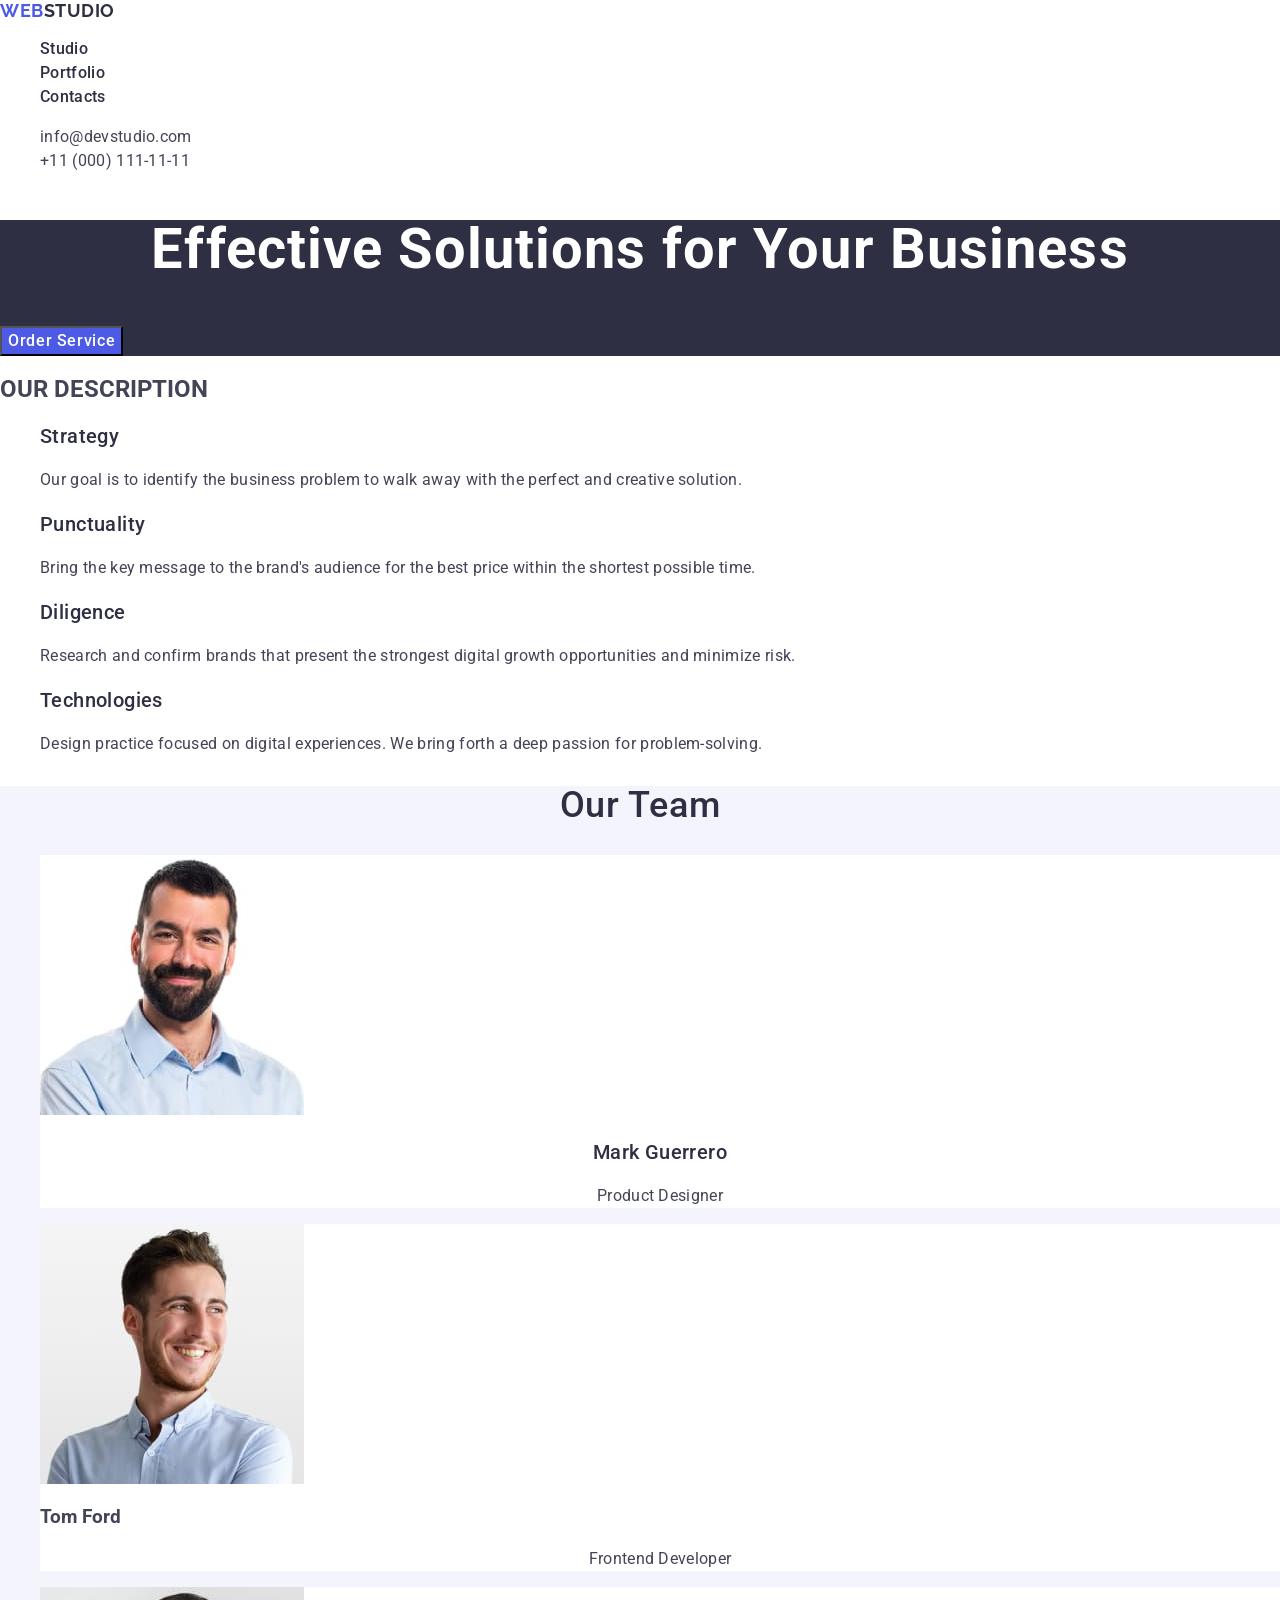
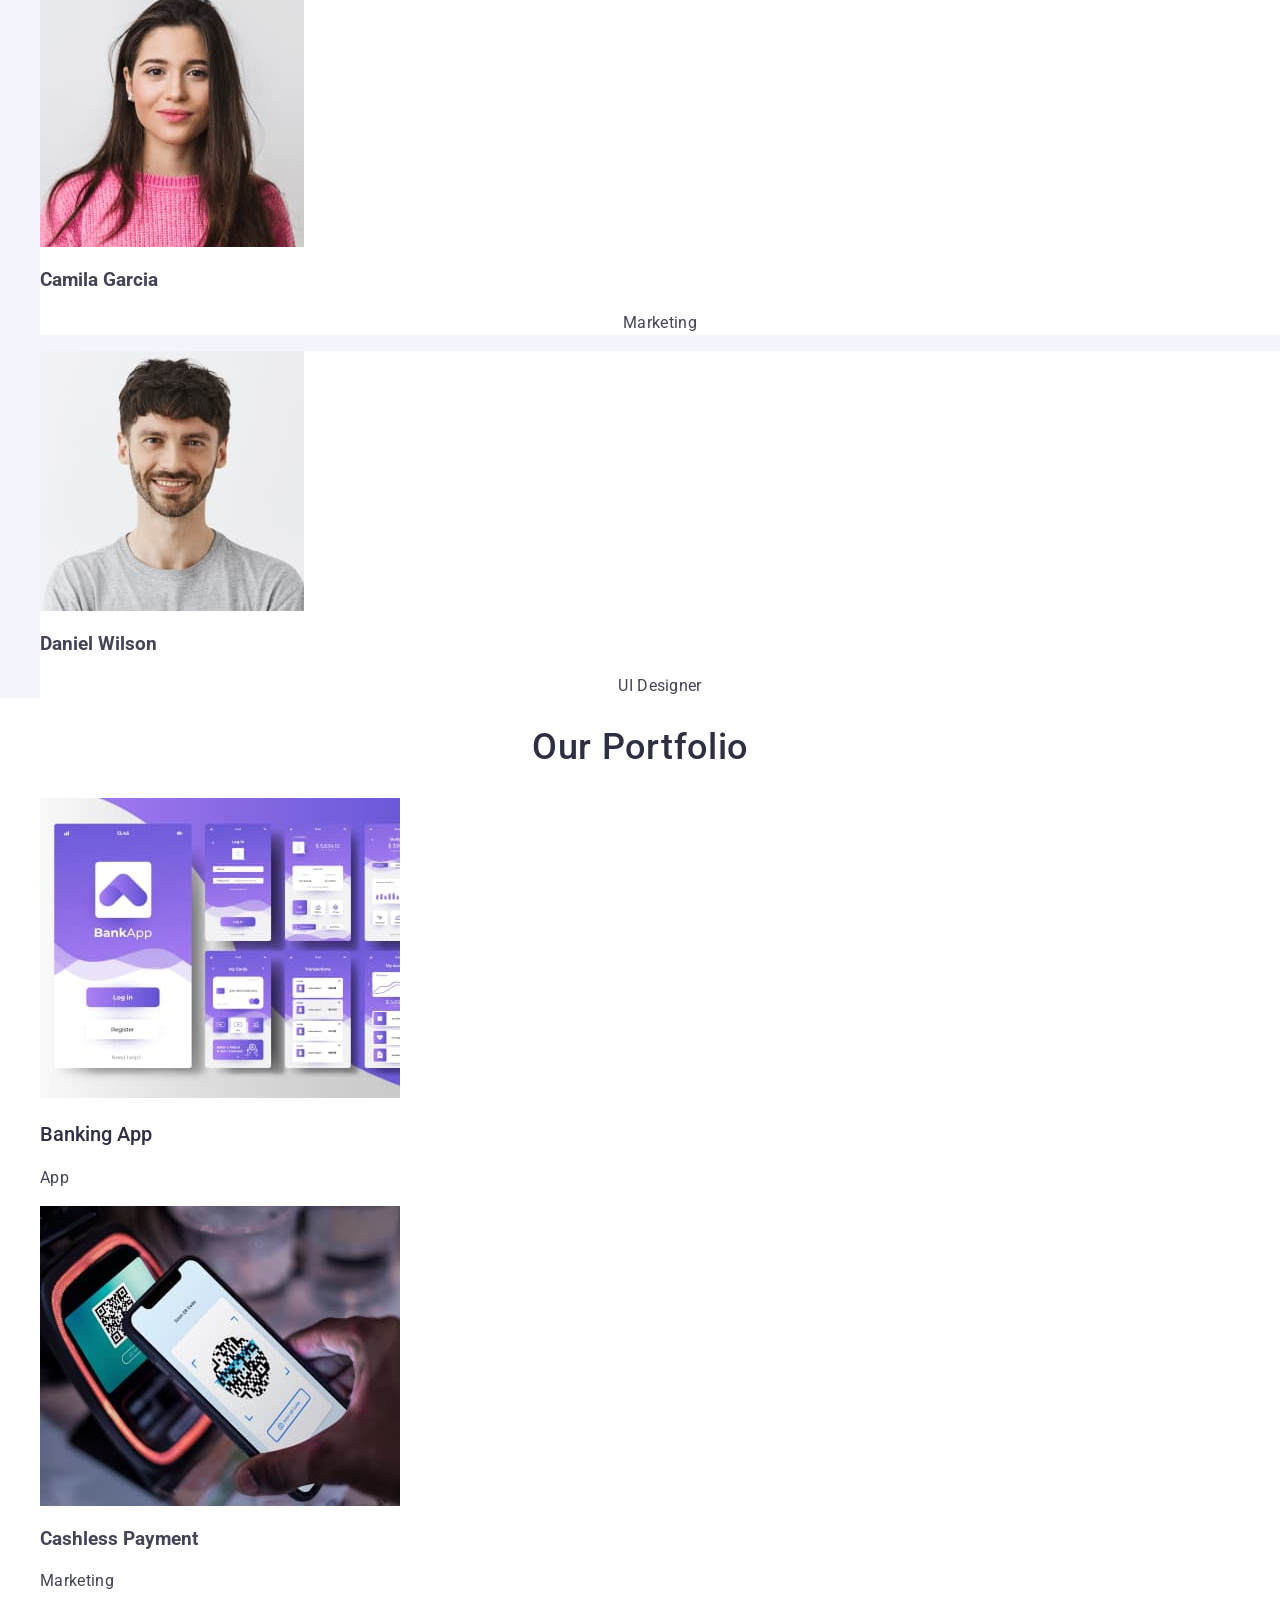
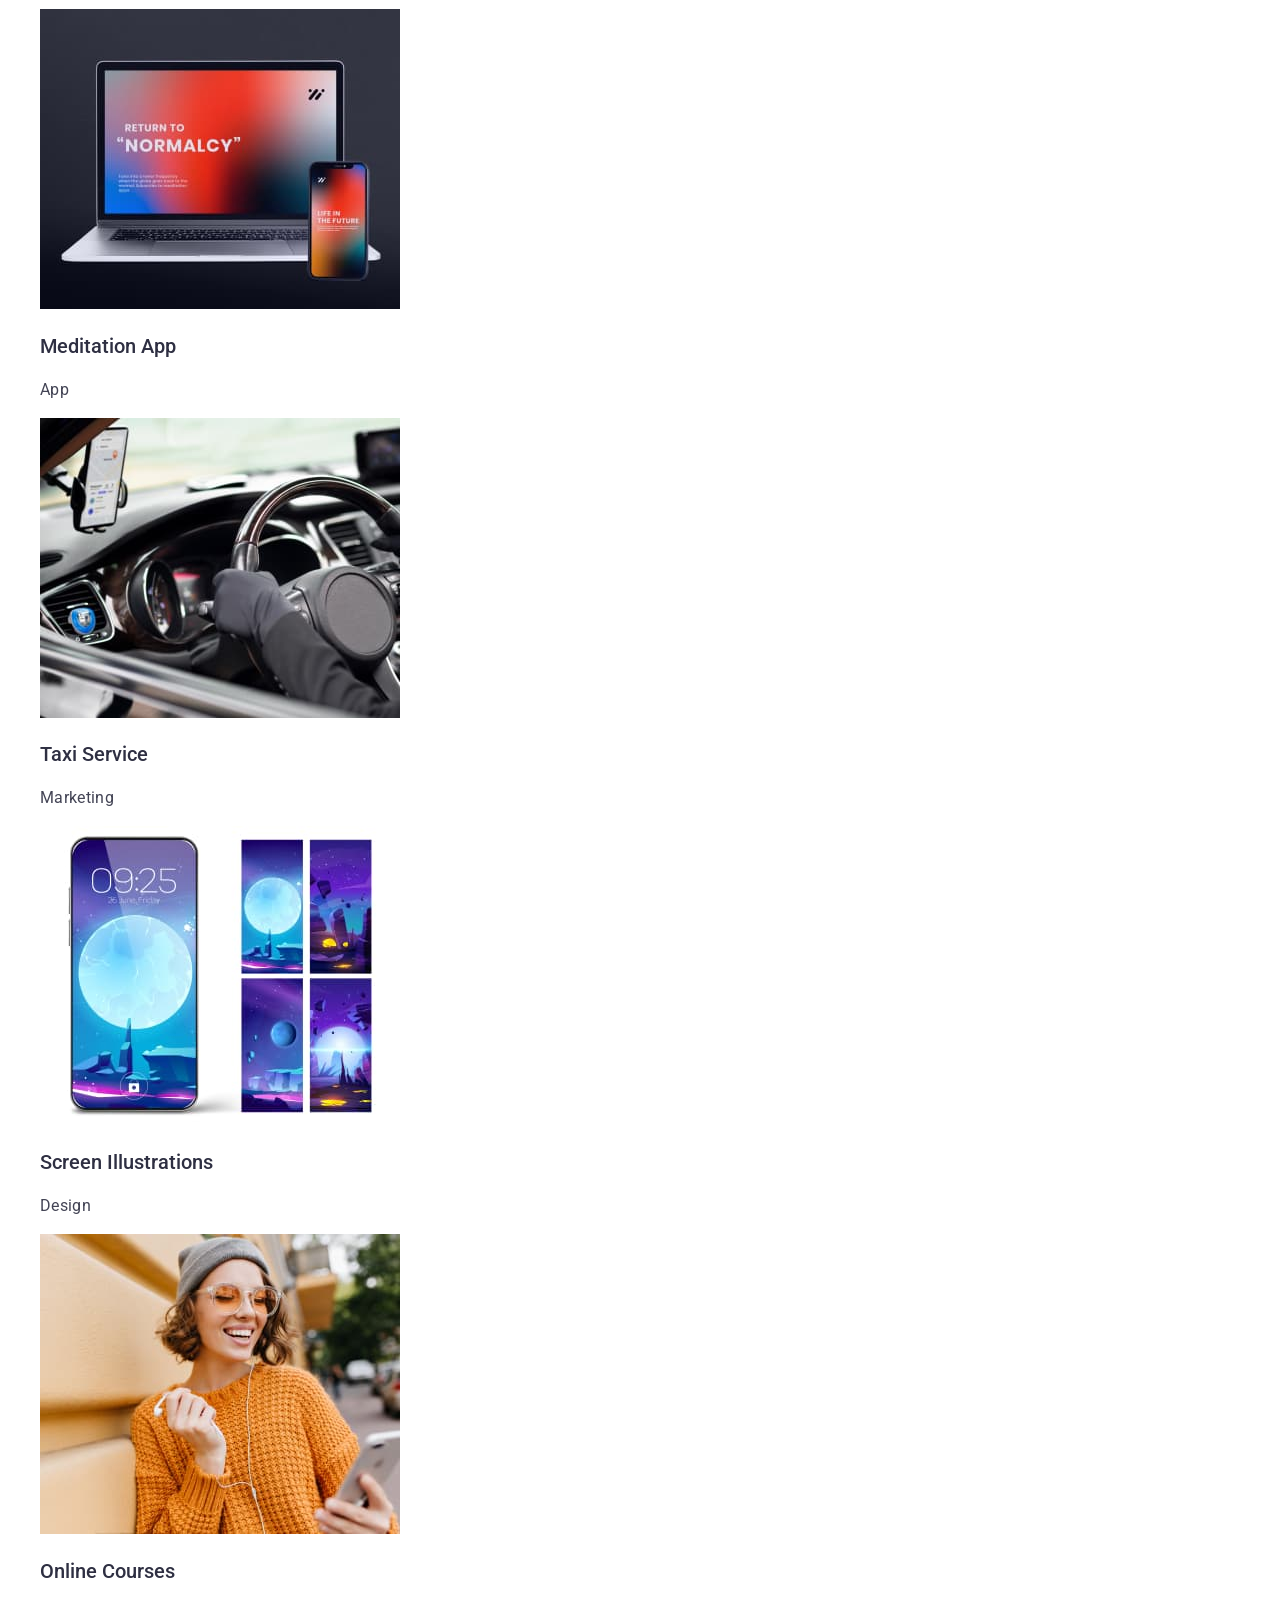
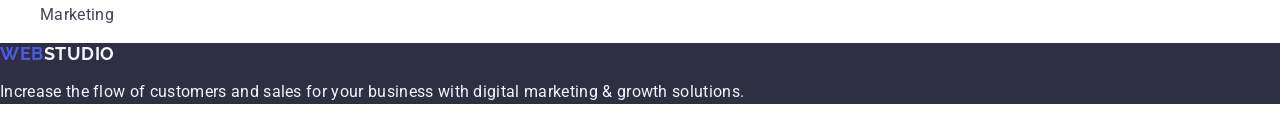
==== commit 6e487326: "add all file" ====
--- a/index.html
+++ b/index.html
@@ -36,7 +36,7 @@
           </li>
         </ul>
       </nav>
-      <address>
+      <address class="our-contacts">
         <ul>
           <li>
             <a class="contacts" href="mailto:info@devstudio.com"
--- a/css/styles.css
+++ b/css/styles.css
@@ -33,6 +33,11 @@
 
 /* ======= HEADER STYLES ====== */
 
+.menu-item {
+  line-height: 1.5;
+  letter-spacing: 0.02em;
+}
+
 .menu-link {
   font-weight: 500;
   color: #2e2f42;
@@ -42,10 +47,13 @@
   color: #404bbf;
 }
 
+.our-contacts {
+  font-style: normal;
+}
 .contacts {
   letter-spacing: 0.02em;
   color: #434455;
-  font-style: normal;
+  line-height: 1.5;
 }
 .contacts:hover,
 .contacts:focus {
@@ -76,7 +84,7 @@
   color: #fff;
 }
 .page-button:hover,
-.page-button:active {
+.page-button:focus {
   background-color: #404bbf;
 }
 
@@ -91,6 +99,7 @@
 .description-text {
   line-height: 1.5;
   color: #434455;
+  letter-spacing: 0.02em;
 }
 
 .our-team {
@@ -122,12 +131,13 @@
   text-align: center;
   line-height: 1.5;
   color: #434455;
+  letter-spacing: 0.02em;
 }
 
 .title-team-portfolio {
   font-weight: 500;
-  font-size: 20px;
-  line-height: 1.2;
+  font-size: 36px;
+  line-height: 1.11;
   letter-spacing: 0.02em;
   color: #2e2f42;
   text-transform: capitalize;
@@ -142,6 +152,8 @@
 
 .portfolio-description {
   color: #434455;
+  line-height: 1.5;
+  letter-spacing: 0.02em;
 }
 /* ======= /HERO STYLES ====== */
 
@@ -152,6 +164,7 @@
 }
 
 .footer-logo {
+  font-family: "Raleway", sans-serif;
   font-weight: 700;
   font-size: 18px;
   line-height: 1.17;
@@ -166,5 +179,6 @@
 .footer-text {
   line-height: 1.5;
   color: #f4f4fd;
+  letter-spacing: 0.02em;
 }
 /* ======= /FOOTER STYLES ====== */
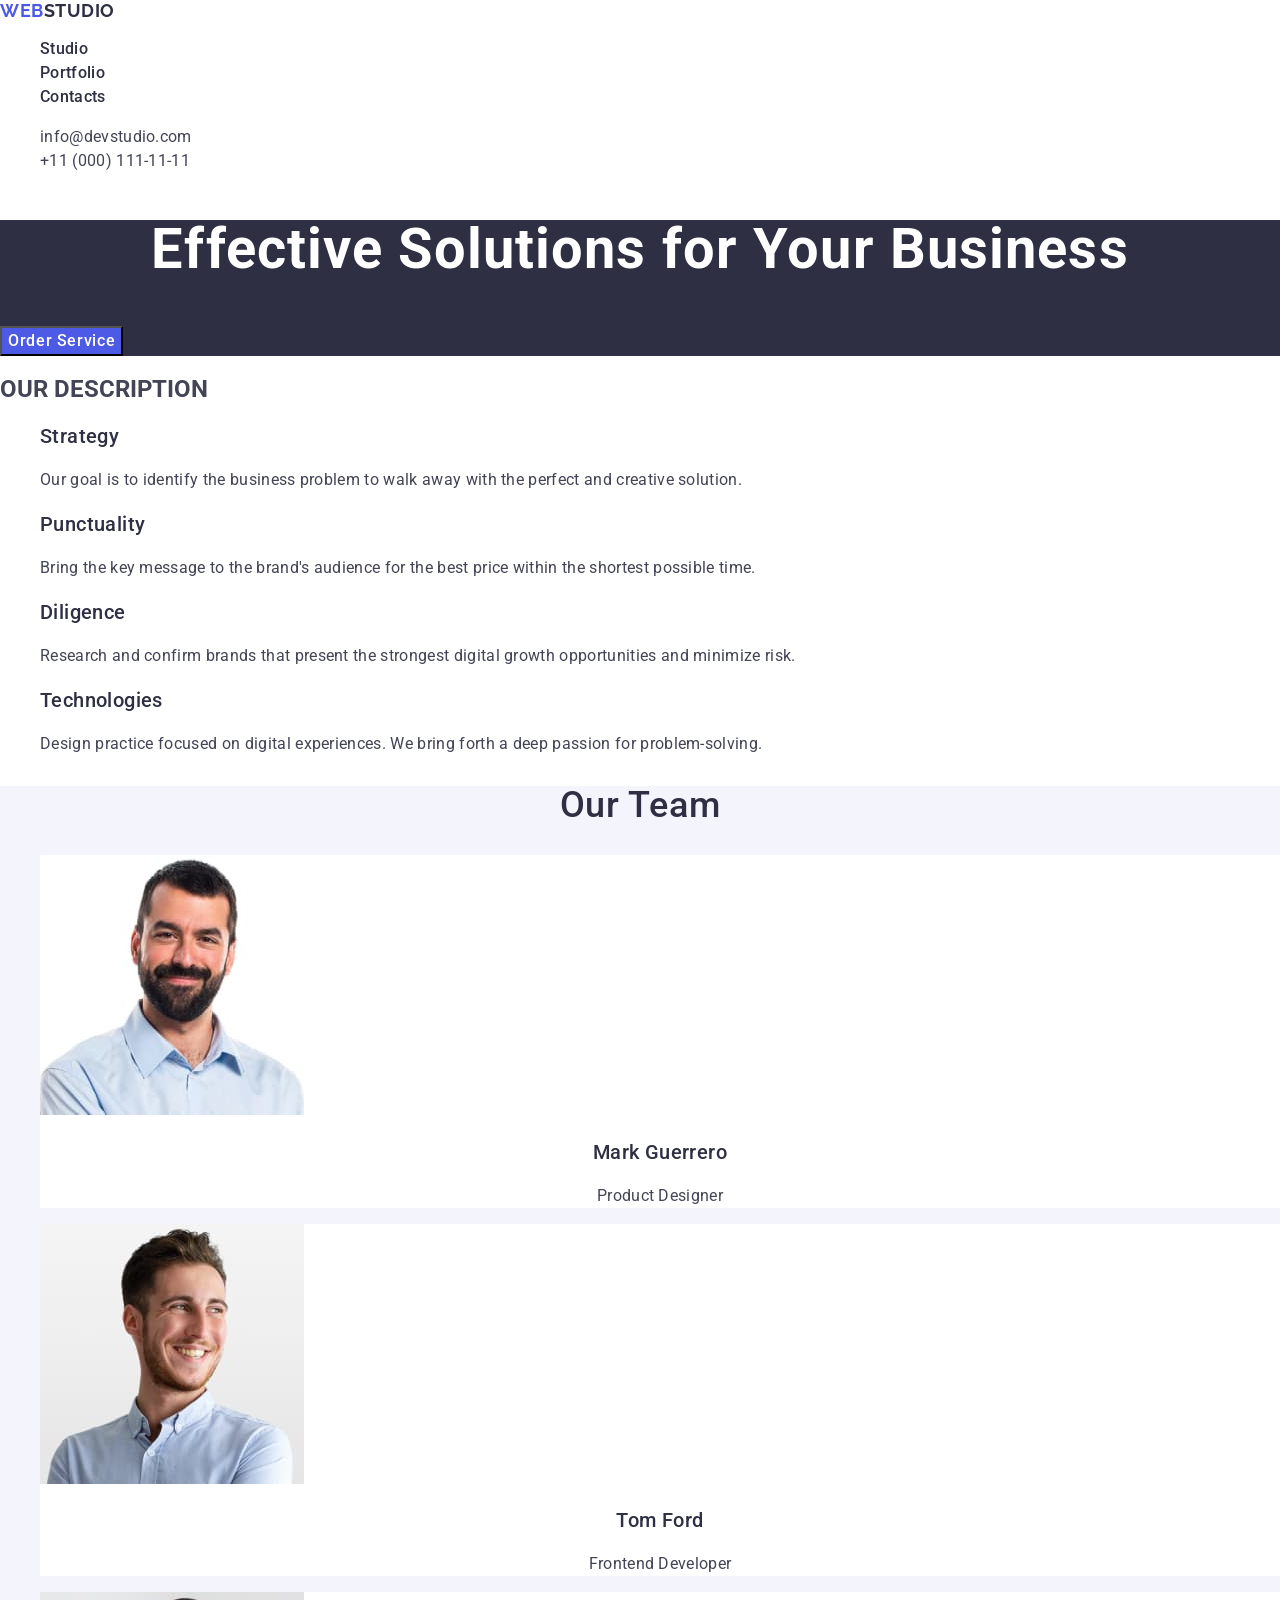
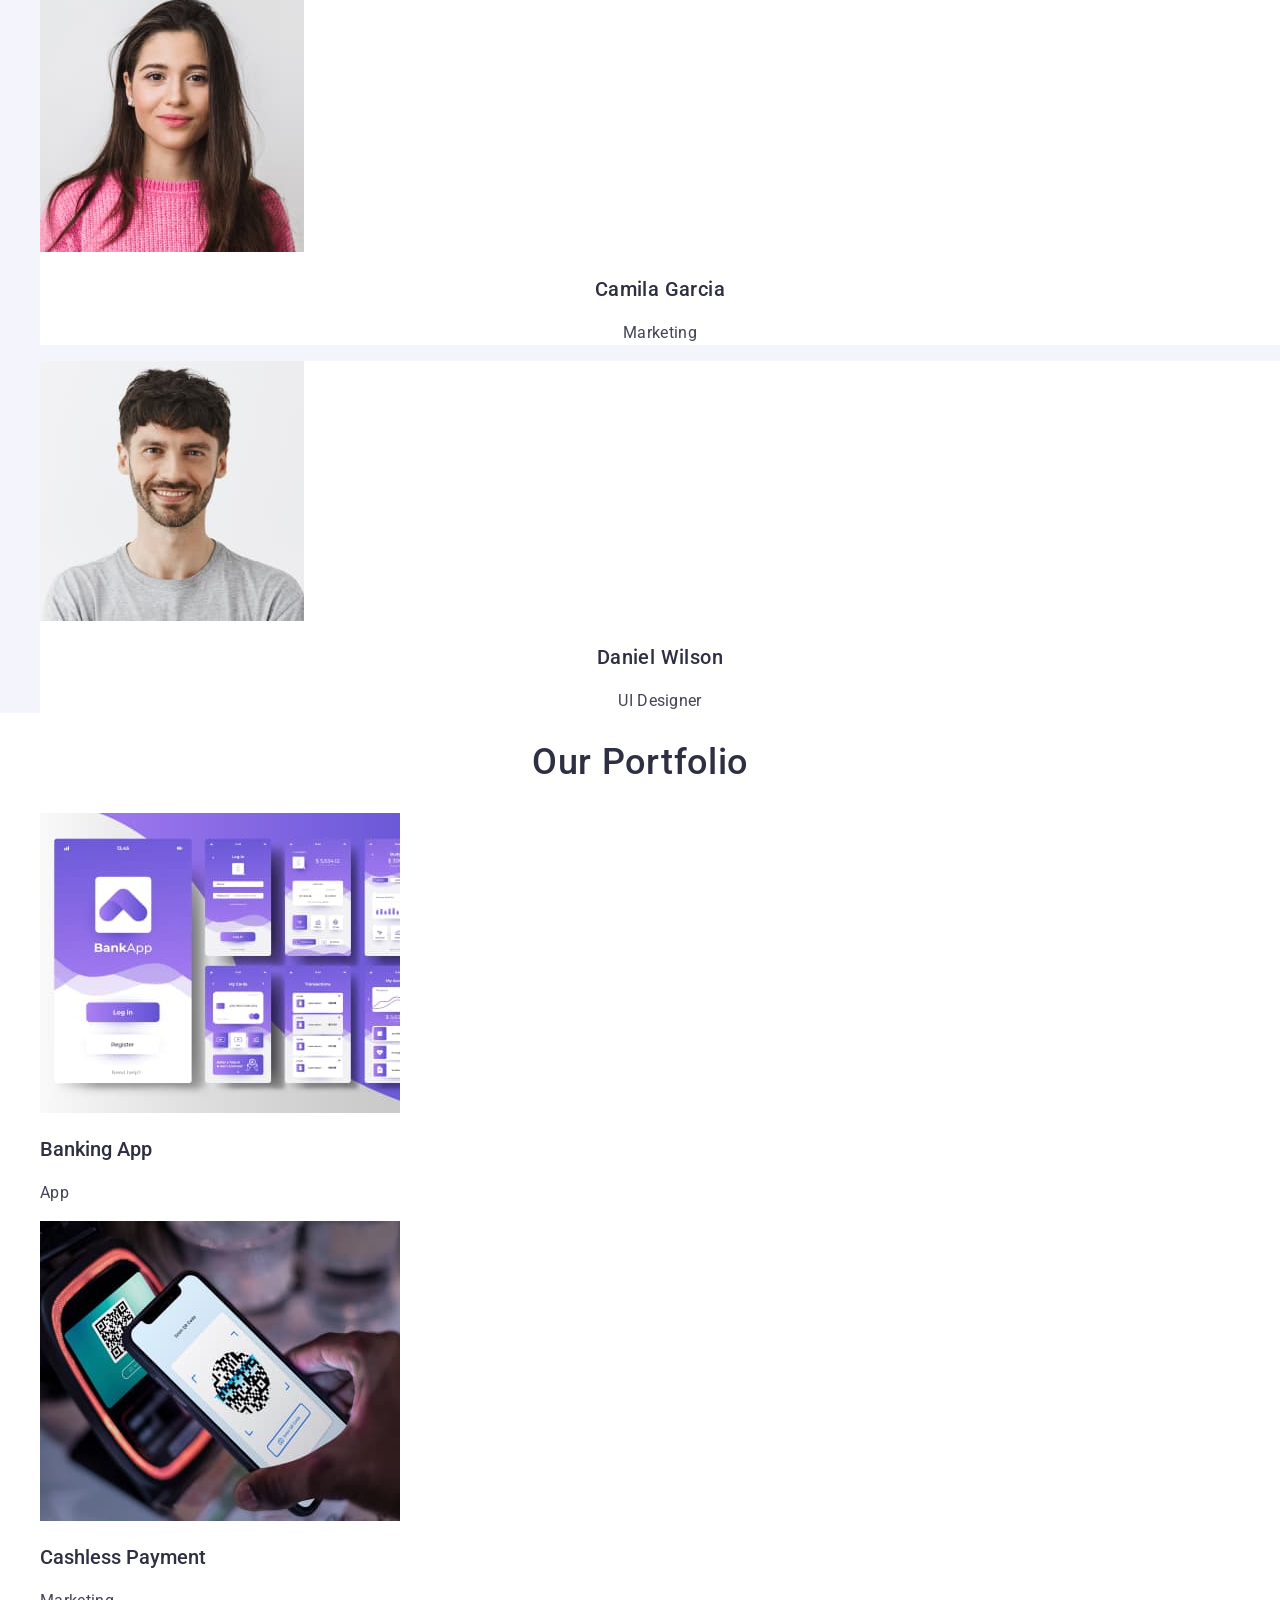
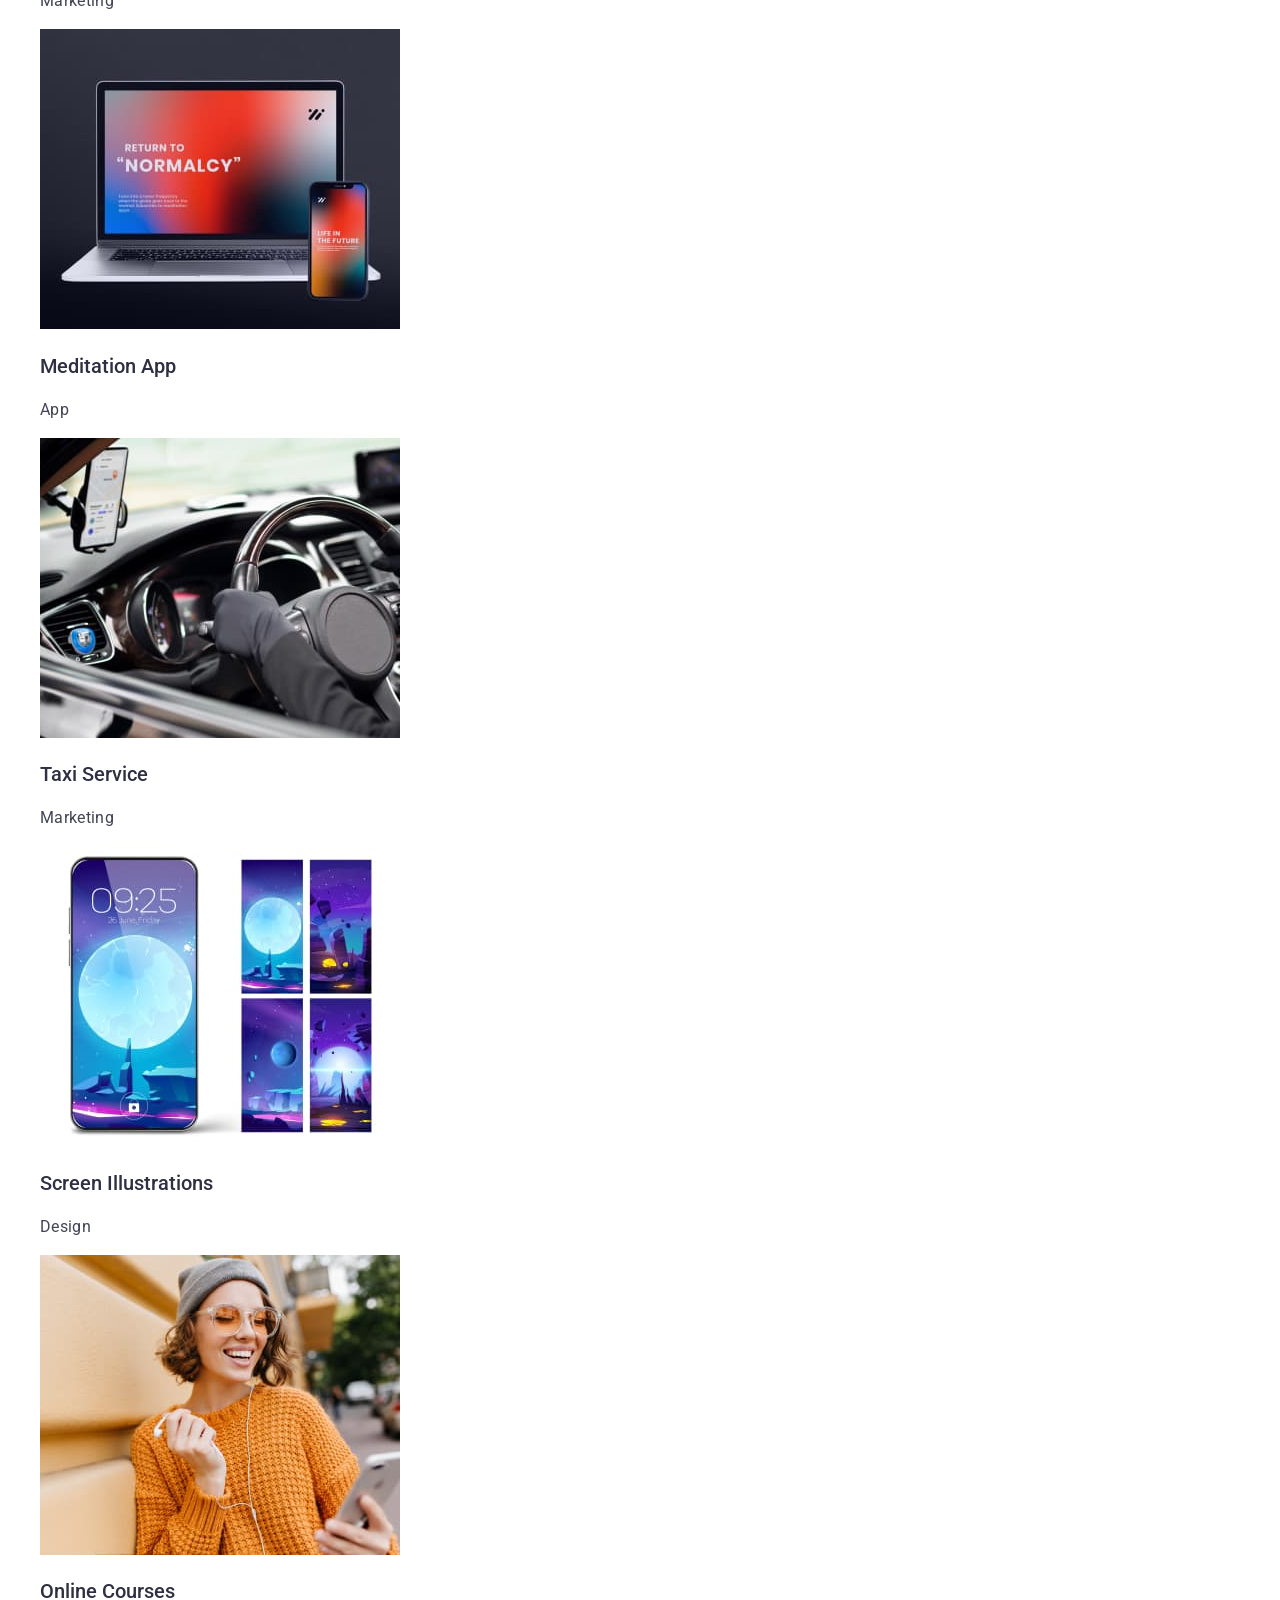
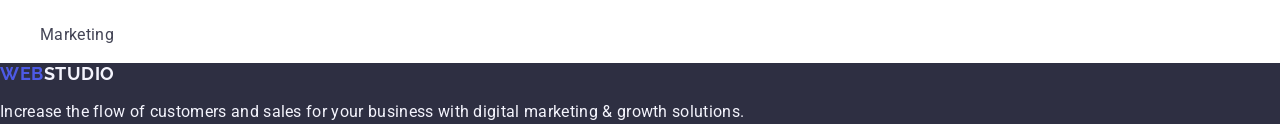
==== commit 17cc9cb9: "add all file" ====
--- a/index.html
+++ b/index.html
@@ -103,7 +103,7 @@
               width="264"
               height="260"
             />
-            <h3 class="title-team-name">Mark Guerrero</h3>
+            <h3 class="team-name">Mark Guerrero</h3>
             <p class="team-profession">Product Designer</p>
           </li>
           <li class="our-team-background">
@@ -159,7 +159,7 @@
               width="360"
               height="300"
             />
-            <h3>Cashless Payment</h3>
+            <h3 class="portfolio-subtitle">Cashless Payment</h3>
             <p class="portfolio-description">Marketing</p>
           </li>
           <li>
--- a/css/styles.css
+++ b/css/styles.css
@@ -27,6 +27,12 @@
   letter-spacing: 0.03em;
   text-transform: uppercase;
 }
+
+.page-logo:hover,
+.page-logo:focus {
+  color: #404bbf;
+}
+
 .page-logo-studio {
   color: #2e2f42;
 }
@@ -118,7 +124,7 @@
 .our-team-background {
   background-color: #ffffff;
 }
-.title-team-name {
+.team-name {
   font-weight: 500;
   font-size: 20px;
   line-height: 1.2;
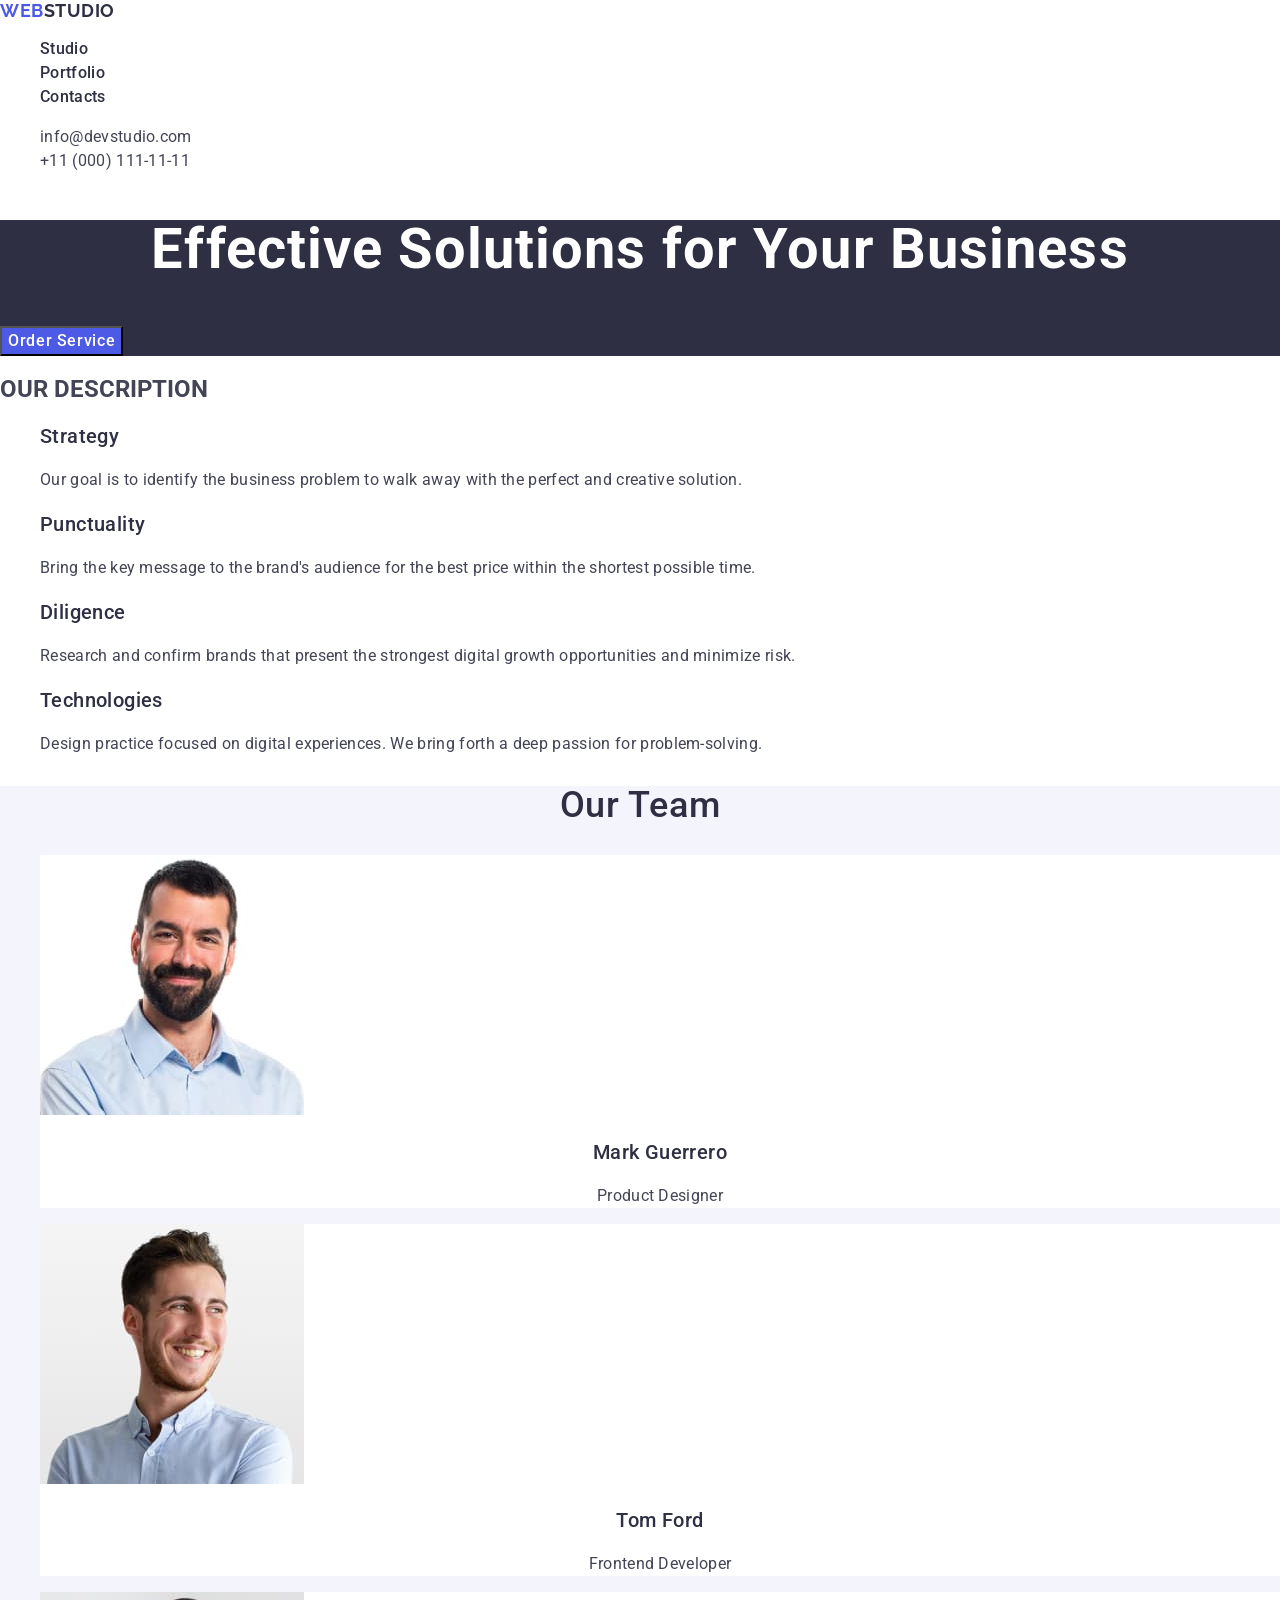
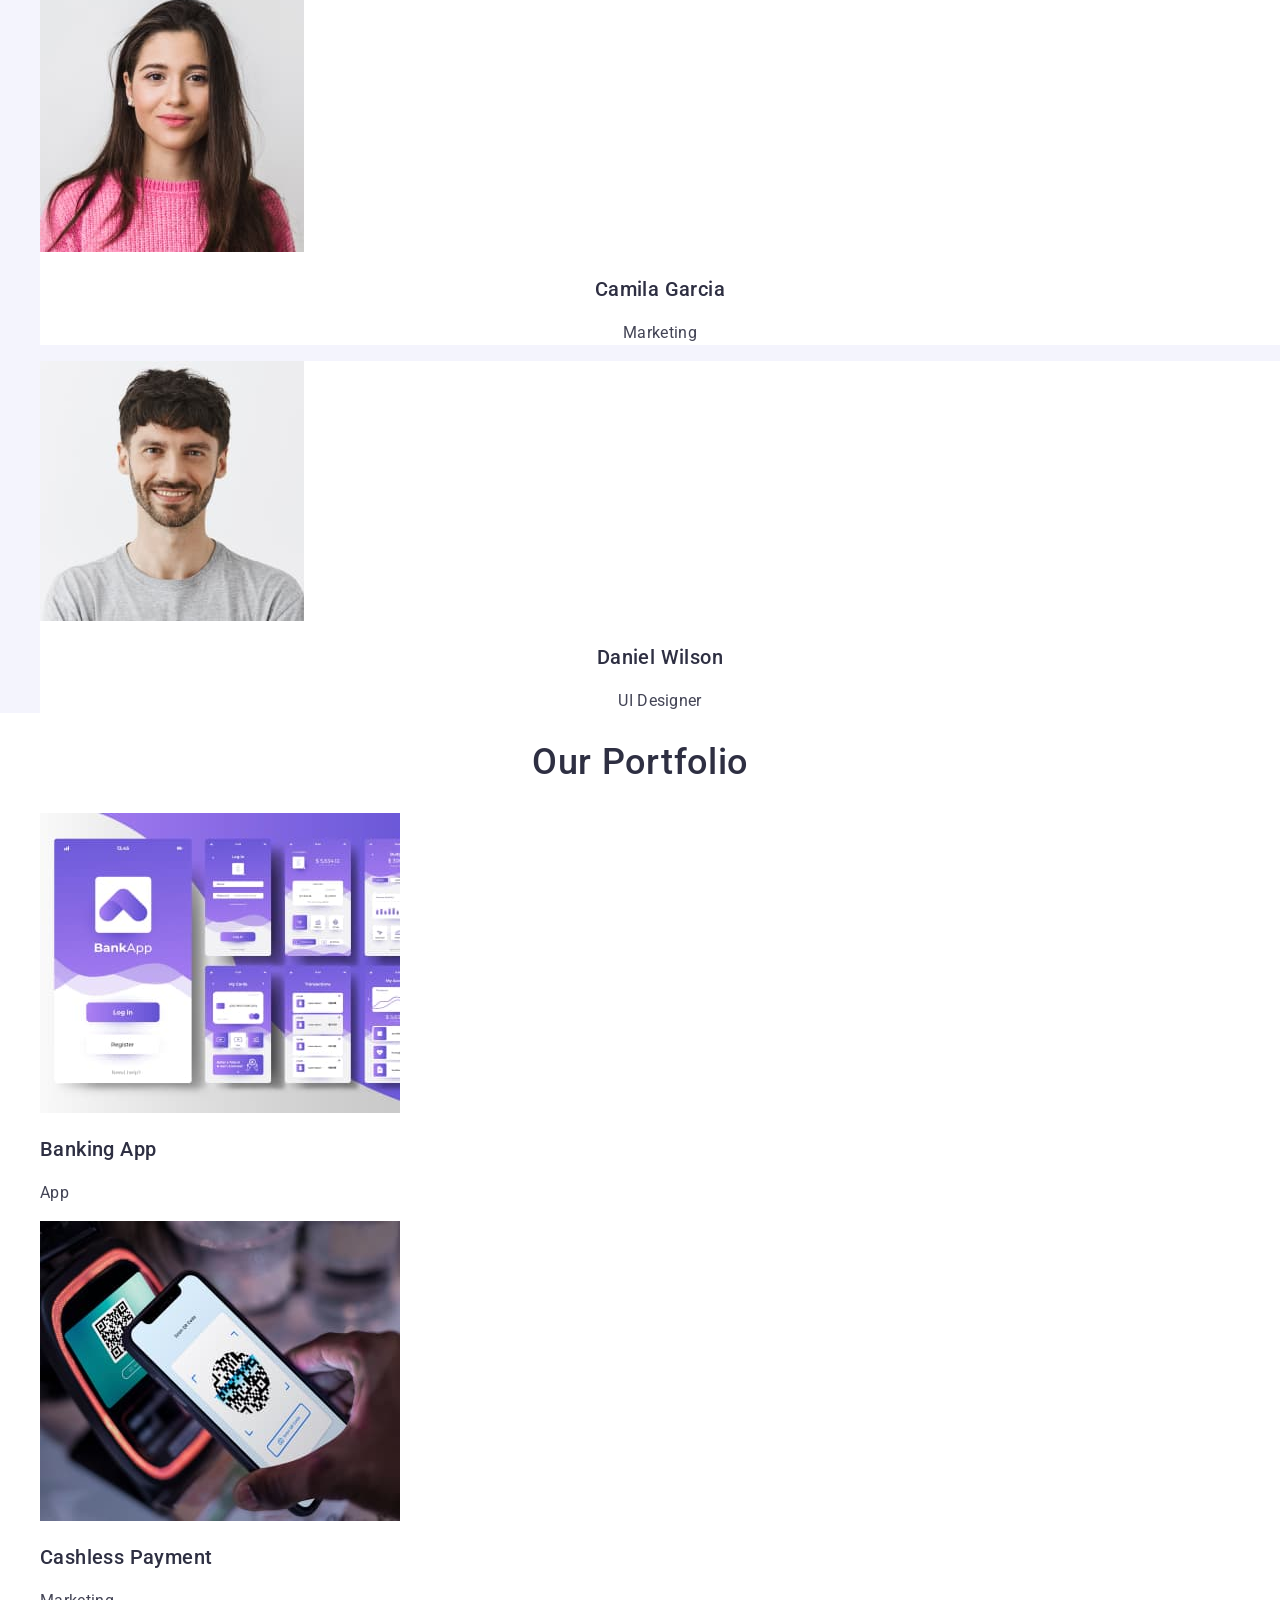
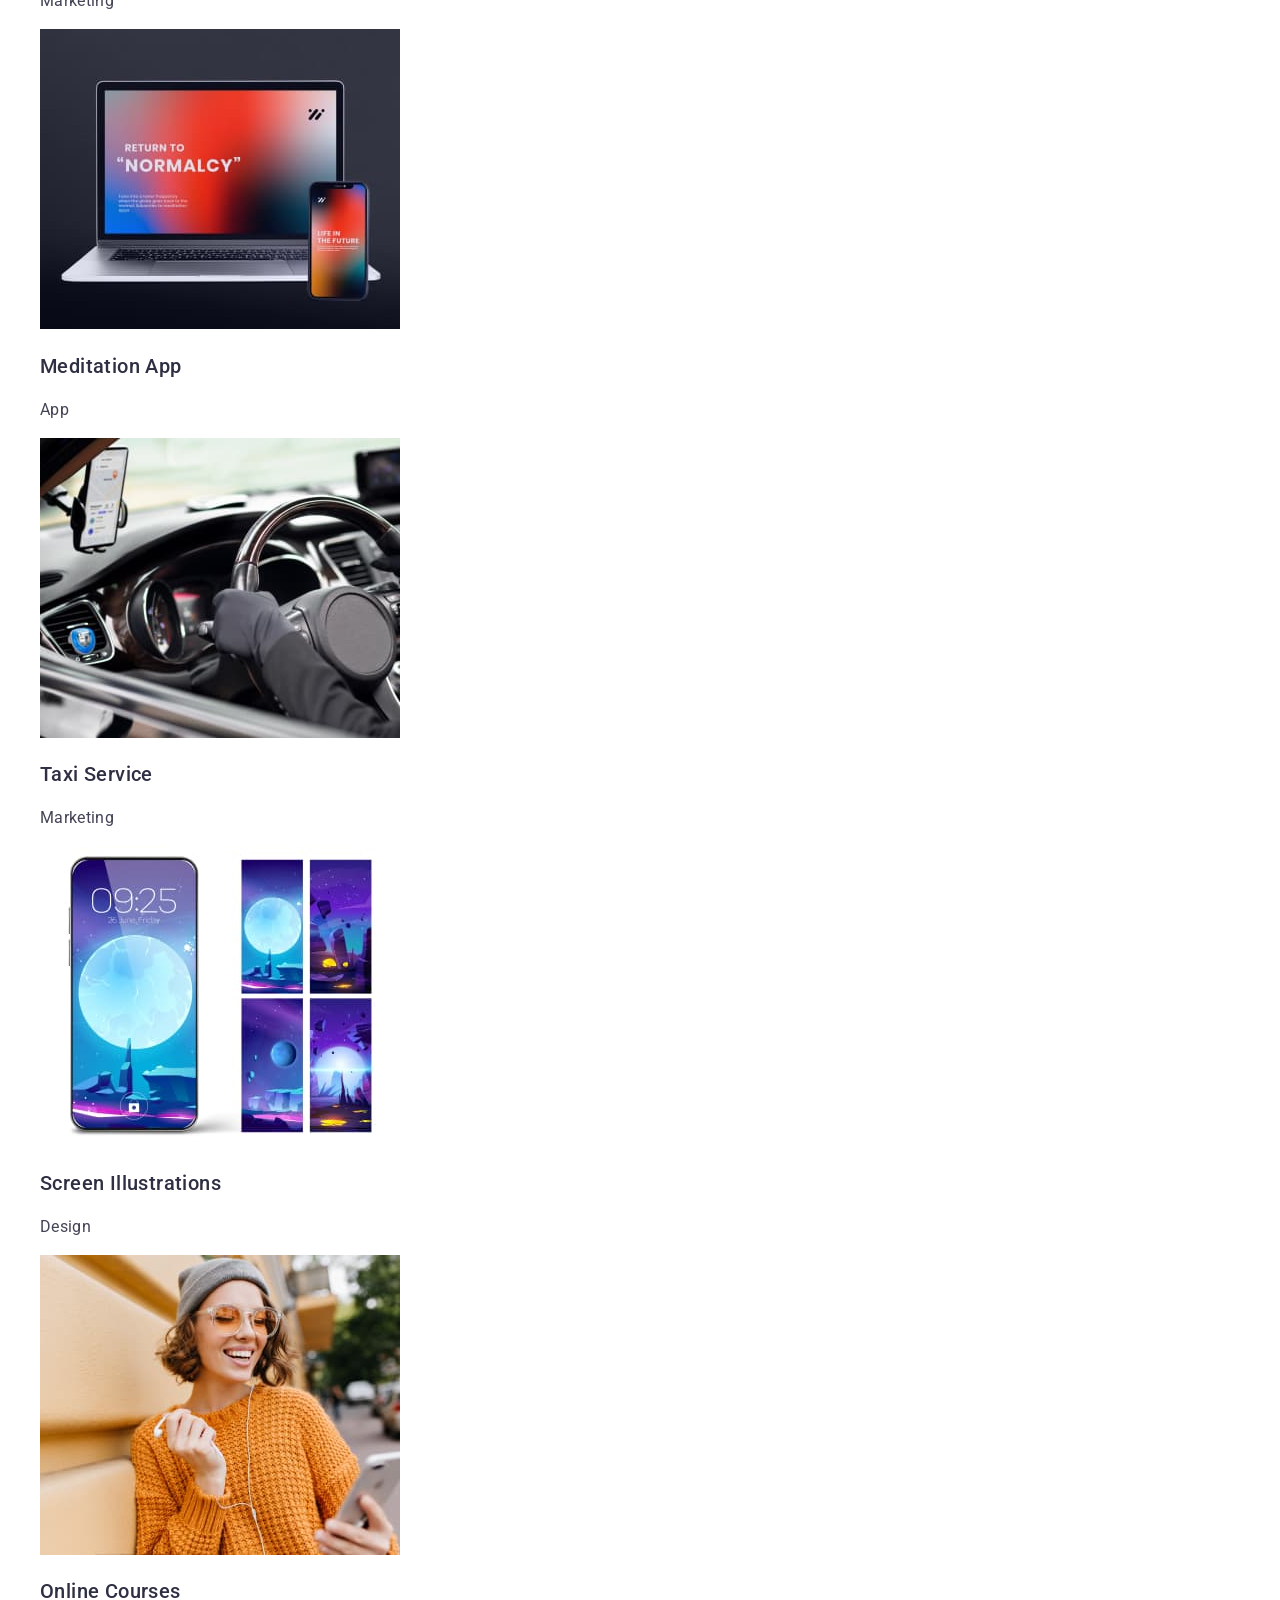
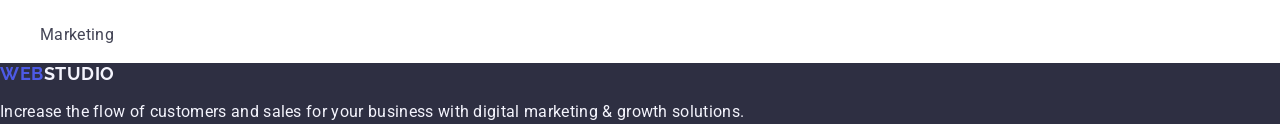
==== commit c712b3c6: "add all file" ====
--- a/index.html
+++ b/index.html
@@ -26,13 +26,13 @@
         </a>
         <ul class="menu">
           <li class="menu-item">
-            <a class="menu-link" href="Studio">Studio</a>
+            <a class="menu-link" href="./index.html">Studio</a>
           </li>
           <li class="menu-item">
-            <a class="menu-link" href="Portfolio">Portfolio</a>
+            <a class="menu-link" href="">Portfolio</a>
           </li>
           <li class="menu-item">
-            <a class="menu-link" href="Contacts">Contacts</a>
+            <a class="menu-link" href="">Contacts</a>
           </li>
         </ul>
       </nav>
--- a/css/styles.css
+++ b/css/styles.css
@@ -154,6 +154,7 @@
   font-size: 20px;
   line-height: 1.2;
   color: #2e2f42;
+  letter-spacing: 0.02em;
 }
 
 .portfolio-description {
